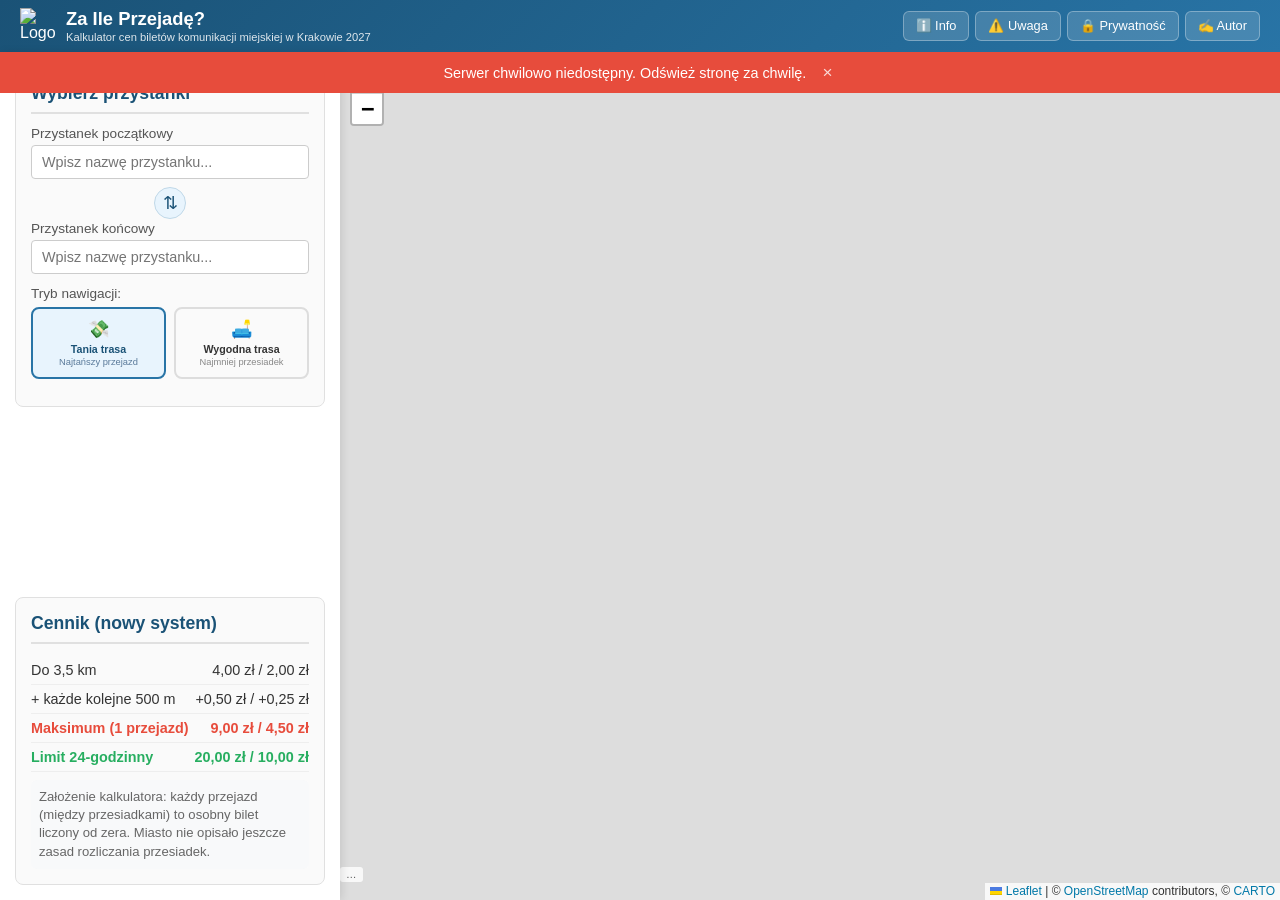
==== public/index.html @ c22653e2 "1.5.2" ====
<!DOCTYPE html>
<html lang="pl">
<head>
    <meta charset="UTF-8">
    <meta name="viewport" content="width=device-width, initial-scale=1.0, viewport-fit=cover">
    <title>Za Ile Przejadę? - Kalkulator cen biletów komunikacji miejskiej w Krakowie 2027</title>
    <meta name="description" content="Kalkulator cen biletów komunikacji miejskiej w Krakowie 2027. Oblicz koszt przejazdu tramwajem lub autobusem w Krakowie w nowym systemie biletów opartych na odległości. Sprawdź cenę biletu normalnego i ulgowego.">
    <meta name="theme-color" content="#1a5276">
    <!-- iOS PWA support -->
    <meta name="apple-mobile-web-app-capable" content="yes">
    <meta name="apple-mobile-web-app-status-bar-style" content="black-translucent">
    <meta name="apple-mobile-web-app-title" content="Za Ile Przejadę?">
    <link rel="apple-touch-icon" href="/favicon.svg">
    <link rel="canonical" href="https://zaileprzeja.de/">
    <!-- Open Graph -->
    <meta property="og:title" content="Za Ile Przejadę? - Kalkulator cen biletów komunikacji miejskiej w Krakowie 2027">
    <meta property="og:description" content="Oblicz koszt przejazdu komunikacją miejską w Krakowie w oparciu o nowy system biletów opartych na odległości.">
    <meta property="og:type" content="website">
    <meta property="og:url" content="https://zaileprzeja.de/">
    <meta property="og:image" content="https://zaileprzeja.de/og-image.svg">
    <meta property="og:image:width" content="1200">
    <meta property="og:image:height" content="630">
    <meta property="og:site_name" content="Za Ile Przejadę?">
    <meta property="og:locale" content="pl_PL">
    <!-- Twitter Card -->
    <meta name="twitter:card" content="summary_large_image">
    <meta name="twitter:title" content="Za Ile Przejadę? - Kalkulator cen biletów komunikacji miejskiej w Krakowie 2027">
    <meta name="twitter:description" content="Oblicz koszt przejazdu komunikacją miejską w Krakowie w oparciu o nowy system biletów opartych na odległości.">
    <meta name="twitter:image" content="https://zaileprzeja.de/og-image.svg">
    <!-- Favicon -->
    <link rel="icon" type="image/svg+xml" href="/favicon.svg">
    <!-- Leaflet CSS (local) -->
    <link rel="stylesheet" href="vendor/leaflet/leaflet.css?v=__VERSION__" />
    <!-- Custom CSS -->
    <link rel="stylesheet" href="style.css?v=__VERSION__" />
    <!-- Structured data (Schema.org) -->
    <script type="application/ld+json">
    {
        "@context": "https://schema.org",
        "@type": "WebApplication",
        "name": "Za Ile Przejadę?",
        "url": "https://zaileprzeja.de/",
        "description": "Kalkulator cen biletów komunikacji miejskiej w Krakowie 2027. Oblicz koszt przejazdu tramwajem lub autobusem w Krakowie w nowym systemie biletów opartych na odległości.",
        "applicationCategory": "TravelApplication",
        "operatingSystem": "Any",
        "inLanguage": "pl",
        "offers": {
            "@type": "Offer",
            "price": "0",
            "priceCurrency": "PLN"
        },
        "publisher": {
            "@type": "Organization",
            "name": "Za Ile Przejadę?"
        }
    }
    </script>
</head>
<body>
    <!-- Header -->
    <header class="header">
        <div class="header-left">
            <div class="header-title">
                <img src="/logo.svg" alt="Logo" class="header-logo">
                <div>
                    <h1>Za Ile Przejadę?</h1>
                    <p class="subtitle">Kalkulator cen biletów komunikacji miejskiej w Krakowie 2027</p>
                </div>
            </div>
        </div>
        <div class="header-right">
            <button class="btn-header" id="btn-info" aria-label="Informacja o aplikacji">ℹ️ Info</button>
            <button class="btn-header" id="btn-warning" aria-label="Ważna uwaga o aplikacji">⚠️ Uwaga</button>
            <button class="btn-header" id="btn-privacy" aria-label="Prywatność">🔒 Prywatność</button>
            <button class="btn-header" id="btn-author" aria-label="Informacje o autorze">✍️ Autor</button>
        </div>
    </header>

    <!-- Sidebar -->
    <aside class="sidebar" id="sidebar">
        <button class="sidebar-toggle" id="sidebar-toggle">
            <svg class="chevron-icon" width="20" height="12" viewBox="0 0 20 12" fill="none">
                <path d="M2 10L10 2L18 10" stroke="currentColor" stroke-width="2.5" stroke-linecap="round" stroke-linejoin="round"/>
            </svg>
        </button>
        <!-- Search Panel -->
        <div class="panel">
            <h2>Wybierz przystanki</h2>
            <div class="search-container">
                <div class="search-box">
                    <label for="from-search">Przystanek początkowy</label>
                    <input type="text" id="from-search" placeholder="Wpisz nazwę przystanku..." autocomplete="off" aria-label="Przystanek początkowy">
                    <div class="search-results" id="from-results"></div>
                </div>
                <div class="swap-container">
                    <button class="btn-swap" id="swap-btn" title="Zamień przystanki" aria-label="Zamień przystanek początkowy z końcowym">⇅</button>
                </div>
                <div class="search-box">
                    <label for="to-search">Przystanek końcowy</label>
                    <input type="text" id="to-search" placeholder="Wpisz nazwę przystanku..." autocomplete="off" aria-label="Przystanek końcowy">
                    <div class="search-results" id="to-results"></div>
                </div>
            </div>
            <div class="mode-selector">
                <label>Tryb nawigacji:</label>
                <div class="mode-buttons">
                    <button class="btn-mode btn-mode-active" id="mode-cheap" data-mode="cheap">
                        <span class="mode-icon">💸</span>
                        <span class="mode-label">Tania trasa</span>
                        <span class="mode-desc">Najtańszy przejazd</span>
                    </button>
                    <div class="mode-equal hidden" id="mode-equal">
                        <span class="mode-equal-icon">=</span>
                    </div>
                    <button class="btn-mode" id="mode-convenient" data-mode="convenient">
                        <span class="mode-icon">🛋️</span>
                        <span class="mode-label">Wygodna trasa</span>
                        <span class="mode-desc">Najmniej przesiadek</span>
                    </button>
                </div>
            </div>
            <button class="btn btn-clear hidden" id="clear-btn" aria-label="Wyczyść wybraną trasę">🗑️ Wyczyść trasę</button>
            <div class="loading-indicator hidden" id="loading-indicator">
                <div class="loading-spinner"></div>
                <span class="loading-text">Szukam trasy...</span>
            </div>
        </div>

        <!-- Pricing Info Panel -->
        <div class="panel pricing-panel">
            <h2>Cennik (nowy system)</h2>
            <div class="pricing-info">
                <div class="price-row">
                    <span>Do 3,5 km</span>
                    <span id="price-base">4,00 zł / 2,00 zł</span>
                </div>
                <div class="price-row">
                    <span>+ każde kolejne 500 m</span>
                    <span id="price-segment">+0,50 zł / +0,25 zł</span>
                </div>
                <div class="price-row price-max">
                    <span>Maksimum (1 przejazd)</span>
                    <span id="price-max">9,00 zł / 4,50 zł</span>
                </div>
                <div class="price-row price-daily">
                    <span>Limit 24-godzinny</span>
                    <span id="price-daily">20,00 zł / 10,00 zł</span>
                </div>
                <div class="price-note">
                    Założenie kalkulatora: każdy przejazd (między przesiadkami) to osobny bilet liczony od zera. Miasto nie opisało jeszcze zasad rozliczania przesiadek.
                </div>
            </div>
        </div>

    </aside>

    <!-- Map Container -->
    <main class="main-content">
        <div id="map"></div>
    </main>

    <!-- Right Panel - Route Result (desktop) -->
    <aside class="right-panel hidden" id="right-panel">
        <div class="panel">
            <div class="result-header">
                <h2>Wynik</h2>
                <button class="btn-share" id="btn-share" aria-label="Udostępnij trasę">🔗 Udostępnij</button>
            </div>
            <div id="route-result">
                <div class="result-summary">
                    <div class="result-row">
                        <span>Dystans:</span>
                        <span id="result-distance">--</span>
                    </div>
                    <div class="result-row">
                        <span>Czas przejazdu:</span>
                        <span id="result-time">--</span>
                    </div>
                    <div class="result-fares">
                        <div class="fare-title"><span>Cena</span><span class="fare-title-sub">normalny / ulgowy</span></div>
                        <div class="fare-row">
                            <span class="fare-label">Interpretacja A
                                <span class="interp-info" tabindex="0" data-tip="Interpretacja A: każdy przejazd między przesiadkami to osobny bilet liczony od zera. Cena to suma wszystkich przejazdów (z limitem 24-godzinnym). Trasy są wyszukiwane pod kątem tej interpretacji.">ⓘ</span>
                            </span>
                            <span class="fare-values" id="result-fare-a">--</span>
                        </div>
                        <div class="fare-row">
                            <span class="fare-label">Interpretacja B
                                <span class="interp-info" tabindex="0" data-tip="Interpretacja B: cała podróż jako jeden bilet — cena za łączny dystans trasy. Miasto nie potwierdziło jeszcze, jak będą rozliczane przesiadki.">ⓘ</span>
                            </span>
                            <span class="fare-values" id="result-fare-b">--</span>
                        </div>
                    </div>
                    <div class="result-row">
                        <span>Przesiadek:</span>
                        <span id="result-transfers">--</span>
                    </div>
                </div>
                <div class="route-steps" id="route-steps"></div>
            </div>
        </div>
    </aside>

    <!-- Mobile loading overlay -->
    <div class="loading-overlay" id="loading-overlay">
        <div class="loading-spinner"></div>
        <span class="loading-text">Szukam trasy...</span>
    </div>

    <!-- Mobile Result Panel -->
    <div class="mobile-result hidden" id="mobile-result">
        <div class="mobile-result-sticky">
            <button class="mobile-result-toggle" id="mobile-result-toggle">
                <svg class="chevron-icon" width="20" height="12" viewBox="0 0 20 12" fill="none">
                    <path d="M2 10L10 2L18 10" stroke="currentColor" stroke-width="2.5" stroke-linecap="round" stroke-linejoin="round"/>
                </svg>
            </button>
            <div class="mobile-mode-bar" id="mobile-mode-bar">
                <button class="btn-mode-sm btn-mode-sm-active" id="mobile-mode-cheap" data-mode="cheap">
                    💸 Tania
                </button>
                <span class="mode-equal-sm hidden" id="mobile-mode-equal">=</span>
                <button class="btn-mode-sm" id="mobile-mode-convenient" data-mode="convenient">
                    🛋️ Wygodna
                </button>
                <button class="btn-mode-sm-close" id="mobile-result-close">✕</button>
            </div>
        </div>
        <div class="result-summary">
            <div class="result-row">
                <span>Dystans</span>
                <span id="mobile-result-distance">--</span>
            </div>
            <div class="result-row">
                <span>Czas przejazdu</span>
                <span id="mobile-result-time">--</span>
            </div>
            <div class="result-fares">
                <div class="fare-title"><span>Cena</span><span class="fare-title-sub">normalny / ulgowy</span></div>
                <div class="fare-row">
                    <span class="fare-label">Interpretacja A
                        <span class="interp-info" tabindex="0" data-tip="Interpretacja A: każdy przejazd między przesiadkami to osobny bilet liczony od zera. Cena to suma wszystkich przejazdów (z limitem 24-godzinnym). Trasy są wyszukiwane pod kątem tej interpretacji.">ⓘ</span>
                    </span>
                    <span class="fare-values" id="mobile-result-fare-a">--</span>
                </div>
                <div class="fare-row">
                    <span class="fare-label">Interpretacja B
                        <span class="interp-info" tabindex="0" data-tip="Interpretacja B: cała podróż jako jeden bilet — cena za łączny dystans trasy. Miasto nie potwierdziło jeszcze, jak będą rozliczane przesiadki.">ⓘ</span>
                    </span>
                    <span class="fare-values" id="mobile-result-fare-b">--</span>
                </div>
            </div>
            <div class="result-row">
                <span>Przesiadki</span>
                <span id="mobile-result-transfers">--</span>
            </div>
        </div>
        <div class="route-steps" id="mobile-route-steps"></div>
    </div>

    <!-- Share Modal -->
    <div class="modal-overlay hidden" id="share-overlay"></div>
    <div class="modal share-modal hidden" id="share-modal">
        <div class="modal-header">
            <span class="modal-title">Udostępnij trasę</span>
            <button class="modal-close" id="share-close" aria-label="Zamknij">✕</button>
        </div>
        <div class="modal-body share-body">
            <div class="share-preview">
                <div id="share-og-loading" class="share-og-loading">
                    <div class="loading-spinner"></div>
                    <span class="loading-text">Generuję podgląd…</span>
                </div>
                <img id="share-og-image" src="" alt="" class="hidden" />
            </div>
            <div class="share-link-box">
                <input type="text" id="share-link" readonly aria-label="Link do trasy" />
            </div>
            <button class="btn btn-share-copy" id="share-copy">📋 Kopiuj link</button>
        </div>
    </div>

    <!-- Modal overlay -->
    <div class="modal-overlay hidden" id="modal-overlay"></div>
    <div class="modal hidden" id="modal">
        <div class="modal-header">
            <span class="modal-title" id="modal-title"></span>
            <button class="modal-close" id="modal-close">✕</button>
        </div>
        <div class="modal-body" id="modal-body"></div>
    </div>

    <!-- Leaflet JS (local) -->
    <script src="vendor/leaflet/leaflet.js?v=__VERSION__" defer></script>
    <!-- App JS -->
    <script src="app.js?v=__VERSION__" defer></script>
    <script src="js/route.js?v=__VERSION__" defer></script>
</body>
</html>
---- public/vendor/leaflet/leaflet.css ----
/* required styles */

.leaflet-pane,
.leaflet-tile,
.leaflet-marker-icon,
.leaflet-marker-shadow,
.leaflet-tile-container,
.leaflet-pane > svg,
.leaflet-pane > canvas,
.leaflet-zoom-box,
.leaflet-image-layer,
.leaflet-layer {
	position: absolute;
	left: 0;
	top: 0;
	}
.leaflet-container {
	overflow: hidden;
	}
.leaflet-tile,
.leaflet-marker-icon,
.leaflet-marker-shadow {
	-webkit-user-select: none;
	   -moz-user-select: none;
	        user-select: none;
	  -webkit-user-drag: none;
	}
/* Prevents IE11 from highlighting tiles in blue */
.leaflet-tile::selection {
	background: transparent;
}
/* Safari renders non-retina tile on retina better with this, but Chrome is worse */
.leaflet-safari .leaflet-tile {
	image-rendering: -webkit-optimize-contrast;
	}
/* hack that prevents hw layers "stretching" when loading new tiles */
.leaflet-safari .leaflet-tile-container {
	width: 1600px;
	height: 1600px;
	-webkit-transform-origin: 0 0;
	}
.leaflet-marker-icon,
.leaflet-marker-shadow {
	display: block;
	}
/* .leaflet-container svg: reset svg max-width decleration shipped in Joomla! (joomla.org) 3.x */
/* .leaflet-container img: map is broken in FF if you have max-width: 100% on tiles */
.leaflet-container .leaflet-overlay-pane svg {
	max-width: none !important;
	max-height: none !important;
	}
.leaflet-container .leaflet-marker-pane img,
.leaflet-container .leaflet-shadow-pane img,
.leaflet-container .leaflet-tile-pane img,
.leaflet-container img.leaflet-image-layer,
.leaflet-container .leaflet-tile {
	max-width: none !important;
	max-height: none !important;
	width: auto;
	padding: 0;
	}

.leaflet-container img.leaflet-tile {
	/* See: https://bugs.chromium.org/p/chromium/issues/detail?id=600120 */
	mix-blend-mode: plus-lighter;
}

.leaflet-container.leaflet-touch-zoom {
	-ms-touch-action: pan-x pan-y;
	touch-action: pan-x pan-y;
	}
.leaflet-container.leaflet-touch-drag {
	-ms-touch-action: pinch-zoom;
	/* Fallback for FF which doesn't support pinch-zoom */
	touch-action: none;
	touch-action: pinch-zoom;
}
.leaflet-container.leaflet-touch-drag.leaflet-touch-zoom {
	-ms-touch-action: none;
	touch-action: none;
}
.leaflet-container {
	-webkit-tap-highlight-color: transparent;
}
.leaflet-container a {
	-webkit-tap-highlight-color: rgba(51, 181, 229, 0.4);
}
.leaflet-tile {
	filter: inherit;
	visibility: hidden;
	}
.leaflet-tile-loaded {
	visibility: inherit;
	}
.leaflet-zoom-box {
	width: 0;
	height: 0;
	-moz-box-sizing: border-box;
	     box-sizing: border-box;
	z-index: 800;
	}
/* workaround for https://bugzilla.mozilla.org/show_bug.cgi?id=888319 */
.leaflet-overlay-pane svg {
	-moz-user-select: none;
	}

.leaflet-pane         { z-index: 400; }

.leaflet-tile-pane    { z-index: 200; }
.leaflet-overlay-pane { z-index: 400; }
.leaflet-shadow-pane  { z-index: 500; }
.leaflet-marker-pane  { z-index: 600; }
.leaflet-tooltip-pane   { z-index: 650; }
.leaflet-popup-pane   { z-index: 700; }

.leaflet-map-pane canvas { z-index: 100; }
.leaflet-map-pane svg    { z-index: 200; }

.leaflet-vml-shape {
	width: 1px;
	height: 1px;
	}
.lvml {
	behavior: url(#default#VML);
	display: inline-block;
	position: absolute;
	}


/* control positioning */

.leaflet-control {
	position: relative;
	z-index: 800;
	pointer-events: visiblePainted; /* IE 9-10 doesn't have auto */
	pointer-events: auto;
	}
.leaflet-top,
.leaflet-bottom {
	position: absolute;
	z-index: 1000;
	pointer-events: none;
	}
.leaflet-top {
	top: 0;
	}
.leaflet-right {
	right: 0;
	}
.leaflet-bottom {
	bottom: 0;
	}
.leaflet-left {
	left: 0;
	}
.leaflet-control {
	float: left;
	clear: both;
	}
.leaflet-right .leaflet-control {
	float: right;
	}
.leaflet-top .leaflet-control {
	margin-top: 10px;
	}
.leaflet-bottom .leaflet-control {
	margin-bottom: 10px;
	}
.leaflet-left .leaflet-control {
	margin-left: 10px;
	}
.leaflet-right .leaflet-control {
	margin-right: 10px;
	}


/* zoom and fade animations */

.leaflet-fade-anim .leaflet-popup {
	opacity: 0;
	-webkit-transition: opacity 0.2s linear;
	   -moz-transition: opacity 0.2s linear;
	        transition: opacity 0.2s linear;
	}
.leaflet-fade-anim .leaflet-map-pane .leaflet-popup {
	opacity: 1;
	}
.leaflet-zoom-animated {
	-webkit-transform-origin: 0 0;
	    -ms-transform-origin: 0 0;
	        transform-origin: 0 0;
	}
svg.leaflet-zoom-animated {
	will-change: transform;
}

.leaflet-zoom-anim .leaflet-zoom-animated {
	-webkit-transition: -webkit-transform 0.25s cubic-bezier(0,0,0.25,1);
	   -moz-transition:    -moz-transform 0.25s cubic-bezier(0,0,0.25,1);
	        transition:         transform 0.25s cubic-bezier(0,0,0.25,1);
	}
.leaflet-zoom-anim .leaflet-tile,
.leaflet-pan-anim .leaflet-tile {
	-webkit-transition: none;
	   -moz-transition: none;
	        transition: none;
	}

.leaflet-zoom-anim .leaflet-zoom-hide {
	visibility: hidden;
	}


/* cursors */

.leaflet-interactive {
	cursor: pointer;
	}
.leaflet-grab {
	cursor: -webkit-grab;
	cursor:    -moz-grab;
	cursor:         grab;
	}
.leaflet-crosshair,
.leaflet-crosshair .leaflet-interactive {
	cursor: crosshair;
	}
.leaflet-popup-pane,
.leaflet-control {
	cursor: auto;
	}
.leaflet-dragging .leaflet-grab,
.leaflet-dragging .leaflet-grab .leaflet-interactive,
.leaflet-dragging .leaflet-marker-draggable {
	cursor: move;
	cursor: -webkit-grabbing;
	cursor:    -moz-grabbing;
	cursor:         grabbing;
	}

/* marker & overlays interactivity */
.leaflet-marker-icon,
.leaflet-marker-shadow,
.leaflet-image-layer,
.leaflet-pane > svg path,
.leaflet-tile-container {
	pointer-events: none;
	}

.leaflet-marker-icon.leaflet-interactive,
.leaflet-image-layer.leaflet-interactive,
.leaflet-pane > svg path.leaflet-interactive,
svg.leaflet-image-layer.leaflet-interactive path {
	pointer-events: visiblePainted; /* IE 9-10 doesn't have auto */
	pointer-events: auto;
	}

/* visual tweaks */

.leaflet-container {
	background: #ddd;
	outline-offset: 1px;
	}
.leaflet-container a {
	color: #0078A8;
	}
.leaflet-zoom-box {
	border: 2px dotted #38f;
	background: rgba(255,255,255,0.5);
	}


/* general typography */
.leaflet-container {
	font-family: "Helvetica Neue", Arial, Helvetica, sans-serif;
	font-size: 12px;
	font-size: 0.75rem;
	line-height: 1.5;
	}


/* general toolbar styles */

.leaflet-bar {
	box-shadow: 0 1px 5px rgba(0,0,0,0.65);
	border-radius: 4px;
	}
.leaflet-bar a {
	background-color: #fff;
	border-bottom: 1px solid #ccc;
	width: 26px;
	height: 26px;
	line-height: 26px;
	display: block;
	text-align: center;
	text-decoration: none;
	color: black;
	}
.leaflet-bar a,
.leaflet-control-layers-toggle {
	background-position: 50% 50%;
	background-repeat: no-repeat;
	display: block;
	}
.leaflet-bar a:hover,
.leaflet-bar a:focus {
	background-color: #f4f4f4;
	}
.leaflet-bar a:first-child {
	border-top-left-radius: 4px;
	border-top-right-radius: 4px;
	}
.leaflet-bar a:last-child {
	border-bottom-left-radius: 4px;
	border-bottom-right-radius: 4px;
	border-bottom: none;
	}
.leaflet-bar a.leaflet-disabled {
	cursor: default;
	background-color: #f4f4f4;
	color: #bbb;
	}

.leaflet-touch .leaflet-bar a {
	width: 30px;
	height: 30px;
	line-height: 30px;
	}
.leaflet-touch .leaflet-bar a:first-child {
	border-top-left-radius: 2px;
	border-top-right-radius: 2px;
	}
.leaflet-touch .leaflet-bar a:last-child {
	border-bottom-left-radius: 2px;
	border-bottom-right-radius: 2px;
	}

/* zoom control */

.leaflet-control-zoom-in,
.leaflet-control-zoom-out {
	font: bold 18px 'Lucida Console', Monaco, monospace;
	text-indent: 1px;
	}

.leaflet-touch .leaflet-control-zoom-in, .leaflet-touch .leaflet-control-zoom-out  {
	font-size: 22px;
	}


/* layers control */

.leaflet-control-layers {
	box-shadow: 0 1px 5px rgba(0,0,0,0.4);
	background: #fff;
	border-radius: 5px;
	}
.leaflet-control-layers-toggle {
	background-image: url(images/layers.png);
	width: 36px;
	height: 36px;
	}
.leaflet-retina .leaflet-control-layers-toggle {
	background-image: url(images/layers-2x.png);
	background-size: 26px 26px;
	}
.leaflet-touch .leaflet-control-layers-toggle {
	width: 44px;
	height: 44px;
	}
.leaflet-control-layers .leaflet-control-layers-list,
.leaflet-control-layers-expanded .leaflet-control-layers-toggle {
	display: none;
	}
.leaflet-control-layers-expanded .leaflet-control-layers-list {
	display: block;
	position: relative;
	}
.leaflet-control-layers-expanded {
	padding: 6px 10px 6px 6px;
	color: #333;
	background: #fff;
	}
.leaflet-control-layers-scrollbar {
	overflow-y: scroll;
	overflow-x: hidden;
	padding-right: 5px;
	}
.leaflet-control-layers-selector {
	margin-top: 2px;
	position: relative;
	top: 1px;
	}
.leaflet-control-layers label {
	display: block;
	font-size: 13px;
	font-size: 1.08333em;
	}
.leaflet-control-layers-separator {
	height: 0;
	border-top: 1px solid #ddd;
	margin: 5px -10px 5px -6px;
	}

/* Default icon URLs */
.leaflet-default-icon-path { /* used only in path-guessing heuristic, see L.Icon.Default */
	background-image: url(images/marker-icon.png);
	}


/* attribution and scale controls */

.leaflet-container .leaflet-control-attribution {
	background: #fff;
	background: rgba(255, 255, 255, 0.8);
	margin: 0;
	}
.leaflet-control-attribution,
.leaflet-control-scale-line {
	padding: 0 5px;
	color: #333;
	line-height: 1.4;
	}
.leaflet-control-attribution a {
	text-decoration: none;
	}
.leaflet-control-attribution a:hover,
.leaflet-control-attribution a:focus {
	text-decoration: underline;
	}
.leaflet-attribution-flag {
	display: inline !important;
	vertical-align: baseline !important;
	width: 1em;
	height: 0.6669em;
	}
.leaflet-left .leaflet-control-scale {
	margin-left: 5px;
	}
.leaflet-bottom .leaflet-control-scale {
	margin-bottom: 5px;
	}
.leaflet-control-scale-line {
	border: 2px solid #777;
	border-top: none;
	line-height: 1.1;
	padding: 2px 5px 1px;
	white-space: nowrap;
	-moz-box-sizing: border-box;
	     box-sizing: border-box;
	background: rgba(255, 255, 255, 0.8);
	text-shadow: 1px 1px #fff;
	}
.leaflet-control-scale-line:not(:first-child) {
	border-top: 2px solid #777;
	border-bottom: none;
	margin-top: -2px;
	}
.leaflet-control-scale-line:not(:first-child):not(:last-child) {
	border-bottom: 2px solid #777;
	}

.leaflet-touch .leaflet-control-attribution,
.leaflet-touch .leaflet-control-layers,
.leaflet-touch .leaflet-bar {
	box-shadow: none;
	}
.leaflet-touch .leaflet-control-layers,
.leaflet-touch .leaflet-bar {
	border: 2px solid rgba(0,0,0,0.2);
	background-clip: padding-box;
	}


/* popup */

.leaflet-popup {
	position: absolute;
	text-align: center;
	margin-bottom: 20px;
	}
.leaflet-popup-content-wrapper {
	padding: 1px;
	text-align: left;
	border-radius: 12px;
	}
.leaflet-popup-content {
	margin: 13px 24px 13px 20px;
	line-height: 1.3;
	font-size: 13px;
	font-size: 1.08333em;
	min-height: 1px;
	}
.leaflet-popup-content p {
	margin: 17px 0;
	margin: 1.3em 0;
	}
.leaflet-popup-tip-container {
	width: 40px;
	height: 20px;
	position: absolute;
	left: 50%;
	margin-top: -1px;
	margin-left: -20px;
	overflow: hidden;
	pointer-events: none;
	}
.leaflet-popup-tip {
	width: 17px;
	height: 17px;
	padding: 1px;

	margin: -10px auto 0;
	pointer-events: auto;

	-webkit-transform: rotate(45deg);
	   -moz-transform: rotate(45deg);
	    -ms-transform: rotate(45deg);
	        transform: rotate(45deg);
	}
.leaflet-popup-content-wrapper,
.leaflet-popup-tip {
	background: white;
	color: #333;
	box-shadow: 0 3px 14px rgba(0,0,0,0.4);
	}
.leaflet-container a.leaflet-popup-close-button {
	position: absolute;
	top: 0;
	right: 0;
	border: none;
	text-align: center;
	width: 24px;
	height: 24px;
	font: 16px/24px Tahoma, Verdana, sans-serif;
	color: #757575;
	text-decoration: none;
	background: transparent;
	}
.leaflet-container a.leaflet-popup-close-button:hover,
.leaflet-container a.leaflet-popup-close-button:focus {
	color: #585858;
	}
.leaflet-popup-scrolled {
	overflow: auto;
	}

.leaflet-oldie .leaflet-popup-content-wrapper {
	-ms-zoom: 1;
	}
.leaflet-oldie .leaflet-popup-tip {
	width: 24px;
	margin: 0 auto;

	-ms-filter: "progid:DXImageTransform.Microsoft.Matrix(M11=0.70710678, M12=0.70710678, M21=-0.70710678, M22=0.70710678)";
	filter: progid:DXImageTransform.Microsoft.Matrix(M11=0.70710678, M12=0.70710678, M21=-0.70710678, M22=0.70710678);
	}

.leaflet-oldie .leaflet-control-zoom,
.leaflet-oldie .leaflet-control-layers,
.leaflet-oldie .leaflet-popup-content-wrapper,
.leaflet-oldie .leaflet-popup-tip {
	border: 1px solid #999;
	}


/* div icon */

.leaflet-div-icon {
	background: #fff;
	border: 1px solid #666;
	}


/* Tooltip */
/* Base styles for the element that has a tooltip */
.leaflet-tooltip {
	position: absolute;
	padding: 6px;
	background-color: #fff;
	border: 1px solid #fff;
	border-radius: 3px;
	color: #222;
	white-space: nowrap;
	-webkit-user-select: none;
	-moz-user-select: none;
	-ms-user-select: none;
	user-select: none;
	pointer-events: none;
	box-shadow: 0 1px 3px rgba(0,0,0,0.4);
	}
.leaflet-tooltip.leaflet-interactive {
	cursor: pointer;
	pointer-events: auto;
	}
.leaflet-tooltip-top:before,
.leaflet-tooltip-bottom:before,
.leaflet-tooltip-left:before,
.leaflet-tooltip-right:before {
	position: absolute;
	pointer-events: none;
	border: 6px solid transparent;
	background: transparent;
	content: "";
	}

/* Directions */

.leaflet-tooltip-bottom {
	margin-top: 6px;
}
.leaflet-tooltip-top {
	margin-top: -6px;
}
.leaflet-tooltip-bottom:before,
.leaflet-tooltip-top:before {
	left: 50%;
	margin-left: -6px;
	}
.leaflet-tooltip-top:before {
	bottom: 0;
	margin-bottom: -12px;
	border-top-color: #fff;
	}
.leaflet-tooltip-bottom:before {
	top: 0;
	margin-top: -12px;
	margin-left: -6px;
	border-bottom-color: #fff;
	}
.leaflet-tooltip-left {
	margin-left: -6px;
}
.leaflet-tooltip-right {
	margin-left: 6px;
}
.leaflet-tooltip-left:before,
.leaflet-tooltip-right:before {
	top: 50%;
	margin-top: -6px;
	}
.leaflet-tooltip-left:before {
	right: 0;
	margin-right: -12px;
	border-left-color: #fff;
	}
.leaflet-tooltip-right:before {
	left: 0;
	margin-left: -12px;
	border-right-color: #fff;
	}

/* Printing */

@media print {
	/* Prevent printers from removing background-images of controls. */
	.leaflet-control {
		-webkit-print-color-adjust: exact;
		print-color-adjust: exact;
		}
	}
---- public/style.css ----
/* Reset and base styles */
* {
    margin: 0;
    padding: 0;
    box-sizing: border-box;
}

.hidden {
    display: none !important;
}

body {
    font-family: 'Segoe UI', Tahoma, Geneva, Verdana, sans-serif;
    background: #f5f5f5;
    color: #333;
    overflow: hidden;
    height: 100dvh;
}

/* Layout */
.header {
    background: linear-gradient(135deg, #1a5276, #2874a6);
    color: white;
    padding: 8px 20px;
    box-shadow: 0 2px 4px rgba(0, 0, 0, 0.15);
    z-index: 1000;
    display: flex;
    justify-content: space-between;
    align-items: center;
    height: 52px;
    min-height: 52px;
}

.header-left {
    display: flex;
    flex-direction: column;
    justify-content: center;
    min-width: 0;
}

.header-title {
    display: flex;
    align-items: center;
    gap: 10px;
}

.header-logo {
    width: 36px;
    height: 36px;
    flex-shrink: 0;
}

.header-left h1 {
    font-size: 1.15em;
    margin-bottom: 1px;
    line-height: 1.2;
    white-space: nowrap;
    overflow: hidden;
    text-overflow: ellipsis;
}

.header-left .subtitle {
    font-size: 0.7em;
    opacity: 0.85;
    line-height: 1.2;
    white-space: nowrap;
    overflow: hidden;
    text-overflow: ellipsis;
}

.header-right {
    display: flex;
    gap: 6px;
    flex-shrink: 0;
}

.btn-header {
    background: rgba(255, 255, 255, 0.15);
    color: white;
    border: 1px solid rgba(255, 255, 255, 0.3);
    border-radius: 6px;
    padding: 6px 12px;
    font-size: 0.8em;
    cursor: pointer;
    transition: background 0.2s;
    white-space: nowrap;
    line-height: 1.2;
}

.btn-header:hover {
    background: rgba(255, 255, 255, 0.25);
}

.sidebar {
    position: fixed;
    left: 0;
    top: 52px;
    bottom: 0;
    width: 340px;
    background: white;
    overflow-y: auto;
    box-shadow: 2px 0 8px rgba(0, 0, 0, 0.1);
    z-index: 900;
    padding: 15px;
    display: flex;
    flex-direction: column;
}

.main-content {
    position: fixed;
    left: 340px;
    top: 52px;
    right: 0;
    bottom: 0;
    z-index: 800;
    transition: right 0.3s ease;
}

.main-content.with-result {
    right: 340px;
}

#map {
    width: 100%;
    height: 100%;
}

/* Right Panel */
.right-panel {
    position: fixed;
    right: 0;
    top: 52px;
    bottom: 0;
    width: 340px;
    background: white;
    overflow-y: auto;
    box-shadow: -2px 0 8px rgba(0, 0, 0, 0.1);
    z-index: 900;
    padding: 15px;
}

/* Panels */
.panel {
    background: #fafafa;
    border: 1px solid #e0e0e0;
    border-radius: 8px;
    padding: 15px;
    margin-bottom: 15px;
}

.panel h2 {
    font-size: 1.1em;
    color: #1a5276;
    margin-bottom: 12px;
    padding-bottom: 8px;
    border-bottom: 2px solid #e0e0e0;
}

.pricing-panel {
    margin-top: auto;
    margin-bottom: 0;
}

/* Search */
.search-container {
    margin-bottom: 12px;
}

.search-box {
    position: relative;
    margin-bottom: 6px;
}

.search-box label {
    display: block;
    font-size: 0.85em;
    color: #555;
    margin-bottom: 4px;
    font-weight: 500;
}

.search-box input {
    width: 100%;
    padding: 8px 10px;
    border: 1px solid #ccc;
    border-radius: 4px;
    font-size: 0.9em;
}

.search-box input:focus {
    outline: none;
    border-color: #2874a6;
    box-shadow: 0 0 0 2px rgba(40, 116, 166, 0.2);
}

.search-results {
    position: absolute;
    top: 100%;
    left: 0;
    right: 0;
    background: white;
    border: 1px solid #ddd;
    border-radius: 4px;
    max-height: 150px;
    overflow-y: auto;
    z-index: 1000;
    display: none;
}

.search-results.show {
    display: block;
}

.search-results .search-item {
    padding: 8px 10px;
    cursor: pointer;
    border-bottom: 1px solid #eee;
}

.search-results .search-item:hover,
.search-results .search-item.search-item-active {
    background: #f0f8ff;
    border-left: 3px solid #2874a6;
}

.search-results .search-item:last-child {
    border-bottom: none;
}

.search-results .search-item .name {
    font-weight: 500;
    font-size: 0.9em;
}

.search-results .search-item .code {
    font-size: 0.75em;
    color: #888;
}

.search-results .search-item .mode {
    display: inline-block;
    margin-left: 6px;
    padding: 1px 6px;
    border-radius: 3px;
    font-size: 0.7em;
    font-weight: bold;
    text-transform: uppercase;
}

/* Swap button between search fields */
.swap-container {
    display: flex;
    justify-content: center;
    padding: 2px 0;
}

.btn-swap {
    background: #e8f4fd;
    border: 1px solid #c0d8e8;
    border-radius: 50%;
    width: 32px;
    height: 32px;
    font-size: 1.1em;
    cursor: pointer;
    transition: all 0.2s;
    display: flex;
    align-items: center;
    justify-content: center;
    color: #1a5276;
}

.btn-swap:hover {
    background: #d0e8f8;
    border-color: #2874a6;
    transform: scale(1.1);
}

/* Mode Selector */
.mode-selector {
    margin-bottom: 12px;
}

.mode-selector label {
    display: block;
    font-size: 0.85em;
    color: #555;
    margin-bottom: 6px;
    font-weight: 500;
}

.mode-buttons {
    display: flex;
    gap: 8px;
}

.btn-mode {
    flex: 1;
    display: flex;
    flex-direction: column;
    align-items: center;
    padding: 10px 8px;
    border: 2px solid #ddd;
    border-radius: 8px;
    background: #fafafa;
    cursor: pointer;
    transition: all 0.2s;
    text-align: center;
}

.btn-mode:hover {
    border-color: #3498db;
    background: #f0f8ff;
}

.btn-mode.btn-mode-active {
    border-color: #2874a6;
    background: #e8f4fd;
}

.btn-mode .mode-icon {
    font-size: 1.3em;
    margin-bottom: 3px;
}

.btn-mode .mode-label {
    font-size: 0.8em;
    font-weight: 600;
    color: #333;
}

.btn-mode .mode-desc {
    font-size: 0.7em;
    color: #888;
    margin-top: 2px;
}

.btn-mode.btn-mode-active .mode-label {
    color: #1a5276;
}

.btn-mode.btn-mode-active .mode-desc {
    color: #5a7a9a;
}

/* Equality indicator between mode buttons */
.mode-equal {
    display: flex;
    align-items: center;
    justify-content: center;
    flex-shrink: 0;
    width: 28px;
    animation: equalFadeIn 0.5s ease-out;
}

.mode-equal-icon {
    display: flex;
    align-items: center;
    justify-content: center;
    width: 24px;
    height: 24px;
    border-radius: 50%;
    background: #e8f4fd;
    border: 1px solid #c0d8e8;
    color: #1a5276;
    font-size: 0.85em;
    font-weight: bold;
    animation: equalPulse 2s ease-in-out infinite;
}

@keyframes equalFadeIn {
    from {
        opacity: 0;
        transform: scale(0.5) rotate(-90deg);
    }
    to {
        opacity: 1;
        transform: scale(1) rotate(0deg);
    }
}

@keyframes equalPulse {
    0%, 100% {
        transform: scale(1);
        box-shadow: 0 0 0 0 rgba(40, 116, 166, 0.3);
    }
    50% {
        transform: scale(1.1);
        box-shadow: 0 0 0 6px rgba(40, 116, 166, 0);
    }
}

/* Buttons */
.btn {
    display: block;
    width: 100%;
    padding: 10px;
    margin-bottom: 8px;
    border: none;
    border-radius: 4px;
    font-size: 0.95em;
    font-weight: 500;
    cursor: pointer;
    transition: background 0.2s;
}

.btn-clear {
    background: #e74c3c;
    color: white;
}

.btn-clear:hover {
    background: #c0392b;
}

.btn:disabled {
    opacity: 0.5;
    cursor: not-allowed;
}

/* Loading indicator */
.loading-indicator {
    display: flex;
    align-items: center;
    justify-content: center;
    gap: 10px;
    padding: 12px;
    margin-top: 8px;
    background: #f0f8ff;
    border: 1px solid #c0d8e8;
    border-radius: 8px;
    animation: loadingFadeIn 0.3s ease-out;
}

.loading-spinner {
    width: 20px;
    height: 20px;
    border: 3px solid #c0d8e8;
    border-top-color: #2874a6;
    border-radius: 50%;
    animation: spin 0.8s linear infinite;
    flex-shrink: 0;
}

.loading-text {
    font-size: 0.85em;
    color: #1a5276;
    font-weight: 500;
}

@keyframes spin {
    to {
        transform: rotate(360deg);
    }
}

@keyframes loadingFadeIn {
    from {
        opacity: 0;
        transform: translateY(-5px);
    }
    to {
        opacity: 1;
        transform: translateY(0);
    }
}

/* Pricing Info */
.pricing-info {
    margin-top: 8px;
}

.price-row {
    display: flex;
    justify-content: space-between;
    padding: 6px 0;
    border-bottom: 1px solid #eee;
    font-size: 0.9em;
}

.price-row:last-child {
    border-bottom: none;
}

.price-max {
    font-weight: bold;
    color: #e74c3c;
}

.price-daily {
    font-weight: bold;
    color: #27ae60;
}

.price-note {
    margin-top: 8px;
    padding: 8px;
    background: #f8f9fa;
    border-radius: 6px;
    font-size: 0.82em;
    color: #666;
    line-height: 1.4;
}

/* Result */
.result-summary {
    margin-bottom: 15px;
}

.result-row {
    display: flex;
    justify-content: space-between;
    padding: 8px 0;
    border-bottom: 1px solid #eee;
    font-size: 0.95em;
}

.result-row:last-child {
    border-bottom: none;
}

/* Interpretation fares (A/B) — separate container in the result panel */
.result-fares {
    margin: 4px 0;
    border-top: 1px solid #eee;
    border-bottom: 1px solid #eee;
    padding: 4px 0;
}

.fare-title {
    display: flex;
    justify-content: space-between;
    align-items: baseline;
    font-size: 0.78em;
    font-weight: 700;
    text-transform: uppercase;
    letter-spacing: 0.06em;
    color: #667;
    padding: 2px 0 6px;
}

.fare-title-sub {
    font-weight: 400;
    text-transform: none;
    letter-spacing: 0;
    color: #999;
}

.fare-row {
    display: flex;
    justify-content: space-between;
    align-items: center;
    gap: 8px;
    padding: 7px 0;
    font-size: 0.95em;
}

.fare-row + .fare-row {
    border-top: 1px dashed #eee;
}

.fare-label {
    font-size: 0.85em;
    font-weight: 500;
    color: #667;
    display: flex;
    align-items: center;
    gap: 6px;
}

.fare-values {
    font-weight: bold;
    color: #1a5276;
    white-space: nowrap;
}

/* Info icon with hover/focus tooltip explaining the interpretation */
.interp-info {
    position: relative;
    display: inline-flex;
    align-items: center;
    justify-content: center;
    width: 18px;
    height: 18px;
    flex: none;
    border-radius: 50%;
    background: #e8f4fd;
    border: 1px solid #c0d8e8;
    color: #1a5276;
    font-size: 12px;
    font-style: normal;
    cursor: help;
}

.interp-info::after {
    content: attr(data-tip);
    position: absolute;
    bottom: 135%;
    left: 50%;
    transform: translateX(-50%) translateY(4px);
    width: 220px;
    max-width: 70vw;
    background: #1a2a3a;
    color: #fff;
    font-size: 12px;
    font-weight: 400;
    line-height: 1.45;
    padding: 10px 12px;
    border-radius: 8px;
    white-space: normal;
    z-index: 2000;
    box-shadow: 0 4px 14px rgba(0, 0, 0, 0.25);
    pointer-events: none;
    opacity: 0;
    visibility: hidden;
    transition: opacity 0.18s ease, transform 0.18s ease, visibility 0.18s;
}

.interp-info:hover::after,
.interp-info:focus::after {
    opacity: 1;
    visibility: visible;
    transform: translateX(-50%) translateY(0);
}

@media (prefers-reduced-motion: reduce) {
    .interp-info::after {
        transition: none;
    }
}

.interp-info:focus {
    outline: 2px solid #2A5BD5;
    outline-offset: 1px;
}

/* Result header with share button */
.result-header {
    display: flex;
    justify-content: space-between;
    align-items: center;
    margin-bottom: 12px;
    padding-bottom: 8px;
    border-bottom: 2px solid #e0e0e0;
}

.result-header h2 {
    margin-bottom: 0;
    padding-bottom: 0;
    border-bottom: none;
}

.btn-share {
    background: #e8f4fd;
    border: 1px solid #c0d8e8;
    border-radius: 6px;
    padding: 6px 12px;
    font-size: 0.8em;
    font-weight: 600;
    color: #1a5276;
    cursor: pointer;
    transition: all 0.2s;
    white-space: nowrap;
}

.btn-share:hover {
    background: #d0e8f8;
    border-color: #2874a6;
}

/* Share modal */
.share-modal {
    width: 480px;
}

.share-body {
    display: flex;
    flex-direction: column;
    gap: 14px;
}

.share-preview {
    width: 100%;
    border-radius: 8px;
    overflow: hidden;
    border: 1px solid #e0e0e0;
    background: #f8f9fa;
}

.share-preview img {
    display: block;
    width: 100%;
    height: auto;
}

/* Spinner pokazywany dopóki generuje się podgląd OG (/api/og-image). */
.share-og-loading {
    display: flex;
    align-items: center;
    justify-content: center;
    gap: 10px;
    padding: 40px 16px;
    min-height: 120px;
}

.share-link-box {
    display: flex;
    align-items: center;
    border: 1px solid #ccc;
    border-radius: 6px;
    background: #f8f9fa;
    padding: 0 10px;
}

.share-link-box input {
    width: 100%;
    border: none;
    background: transparent;
    padding: 10px 0;
    font-size: 0.85em;
    color: #333;
    outline: none;
    font-family: inherit;
}

.btn-share-copy {
    background: #2874a6;
    color: white;
    font-size: 0.95em;
    font-weight: 600;
    padding: 12px;
    border-radius: 6px;
    margin-bottom: 0;
}

.btn-share-copy:hover {
    background: #1a5276;
}

/* Share button at the end of route steps (mobile only) */
.btn-share-mobile {
    display: none;
    background: #2874a6;
    color: white;
    font-size: 0.95em;
    font-weight: 600;
    padding: 12px;
    border-radius: 6px;
    margin-top: 10px;
    margin-bottom: 0;
}

.btn-share-mobile:hover {
    background: #1a5276;
}

.route-steps {
    margin-top: 10px;
}

.route-step {
    padding: 10px;
    margin-bottom: 6px;
    background: white;
    border-radius: 6px;
    border-left: 3px solid #2874a6;
    font-size: 0.85em;
}

.route-step.transfer {
    border-left-color: #e67e22;
    background: #fef9e7;
}

.route-step .step-header {
    display: flex;
    justify-content: space-between;
    align-items: center;
    margin-bottom: 4px;
}

.route-step .step-header .step-title {
    font-weight: 600;
    font-size: 0.9em;
    color: #333;
}

.route-step .step-header .step-distance {
    color: #888;
    font-size: 0.8em;
    font-weight: 500;
}

.route-step .step-routes {
    font-size: 0.85em;
    color: #1a5276;
    font-weight: 500;
    margin-bottom: 3px;
}

.route-step .step-detail {
    color: #666;
    font-size: 0.8em;
}

/* Modal */
.modal-overlay {
    position: fixed;
    top: 0;
    left: 0;
    right: 0;
    bottom: 0;
    background: rgba(0, 0, 0, 0.4);
    z-index: 2000;
}

.modal {
    position: fixed;
    top: 50%;
    left: 50%;
    transform: translate(-50%, -50%);
    background: white;
    border-radius: 10px;
    box-shadow: 0 8px 32px rgba(0, 0, 0, 0.3);
    z-index: 2001;
    width: 720px;
    max-width: 90vw;
    max-height: 80vh;
    display: flex;
    flex-direction: column;
}

.modal-header {
    display: flex;
    justify-content: space-between;
    align-items: center;
    padding: 16px 20px;
    border-bottom: 1px solid #e0e0e0;
    background: #f8f9fa;
    border-radius: 10px 10px 0 0;
}

.modal-title {
    font-size: 1.1em;
    font-weight: 600;
    color: #1a5276;
}

.modal-close {
    background: none;
    border: none;
    font-size: 1.2em;
    cursor: pointer;
    color: #888;
    padding: 4px 8px;
    border-radius: 4px;
    transition: background 0.2s;
}

.modal-close:hover {
    background: #e0e0e0;
    color: #333;
}

.modal-body {
    padding: 20px;
    overflow-y: auto;
    line-height: 1.6;
    font-size: 0.9em;
}

.modal-body h1 {
    font-size: 1.3em;
    color: #1a5276;
    margin: 16px 0 8px 0;
    padding-bottom: 6px;
    border-bottom: 2px solid #e0e0e0;
}

.modal-body h2 {
    font-size: 1.15em;
    color: #1a5276;
    margin: 14px 0 6px 0;
}

.modal-body h3 {
    font-size: 1.05em;
    color: #333;
    margin: 12px 0 4px 0;
}

.modal-body p {
    margin: 8px 0;
}

.modal-body strong {
    color: #1a5276;
}

.modal-body a {
    color: #2874a6;
    text-decoration: underline;
}

.modal-body a:hover {
    color: #1a5276;
}

.modal-body blockquote {
    border-left: 3px solid #2874a6;
    padding: 8px 12px;
    margin: 10px 0;
    background: #f0f8ff;
    border-radius: 0 4px 4px 0;
    color: #555;
    font-style: italic;
}

.modal-body ul {
    padding-left: 20px;
    margin: 8px 0;
}

.modal-body li {
    margin: 4px 0;
}

.modal-body hr {
    border: none;
    border-top: 1px solid #e0e0e0;
    margin: 16px 0;
}

/* Custom popup for stop selection */
.stop-popup {
    position: fixed;
    z-index: 10000;
    background: white;
    border-radius: 8px;
    box-shadow: 0 4px 16px rgba(0, 0, 0, 0.25);
    min-width: 200px;
    overflow: hidden;
    animation: popupIn 0.15s ease-out;
}

@keyframes popupIn {
    from {
        opacity: 0;
        transform: scale(0.95) translateY(-5px);
    }
    to {
        opacity: 1;
        transform: scale(1) translateY(0);
    }
}

.stop-popup-header {
    padding: 10px 14px;
    font-size: 0.9em;
    font-weight: 600;
    color: #1a5276;
    background: #e8f4fd;
    border-bottom: 1px solid #d0e4f0;
}

.stop-popup-btn {
    padding: 10px 14px;
    font-size: 0.85em;
    cursor: pointer;
    transition: background 0.15s;
    border-bottom: 1px solid #eee;
    color: #333;
}

.stop-popup-btn:last-child {
    border-bottom: none;
}

.stop-popup-btn:hover {
    background: #f0f8ff;
    color: #1a5276;
}

.stop-popup-cancel {
    color: #888;
    text-align: center;
    font-size: 0.8em;
}

.stop-popup-cancel:hover {
    background: #fef2f2;
    color: #e74c3c;
}

/* Map marker overrides */
.leaflet-popup-content h4 {
    margin: 0 0 5px 0;
    font-size: 1em;
}

/* Cleaner map - hide unnecessary OSM features */
.leaflet-tile-pane {
    filter: saturate(0.8) contrast(0.9);
}

/* Segment price/distance labels on map */
.segment-label {
    background: transparent;
    border: none;
}

.segment-label-box {
    background: rgba(26, 82, 118, 0.9);
    color: white;
    border-radius: 6px;
    padding: 3px 8px;
    font-size: 0.75em;
    font-weight: 600;
    text-align: center;
    line-height: 1.3;
    box-shadow: 0 2px 6px rgba(0, 0, 0, 0.3);
    white-space: nowrap;
    /* Only as wide as the content, centered above the end stop */
    width: max-content;
    transform: translate(-50%, -100%);
    margin-top: -6px;
}

.segment-label-cost {
    display: block;
    color: #fff;
}

.segment-label-dist {
    display: block;
    font-size: 0.8em;
    color: #aed6f1;
    font-weight: 500;
}

/* Toast notification */
.toast-notification {
    position: fixed;
    bottom: 20px;
    left: 50%;
    transform: translateX(-50%) translateY(20px);
    background: #1a5276;
    color: white;
    padding: 10px 20px;
    border-radius: 8px;
    font-size: 0.85em;
    font-weight: 500;
    box-shadow: 0 4px 12px rgba(0, 0, 0, 0.25);
    z-index: 3000;
    opacity: 0;
    transition: opacity 0.3s ease, transform 0.3s ease;
    max-width: 90vw;
    text-align: center;
}

.toast-notification.toast-warning {
    background: #d4ac0d;
    color: #333;
}

.toast-notification.toast-error {
    background: #c0392b;
}

.toast-notification.show {
    opacity: 1;
    transform: translateX(-50%) translateY(0);
}

.server-banner {
    position: fixed;
    top: 52px;
    left: 0;
    right: 0;
    background: #e74c3c;
    color: white;
    padding: 10px 20px;
    text-align: center;
    font-size: 0.9em;
    font-weight: 500;
    z-index: 2500;
    display: flex;
    align-items: center;
    justify-content: center;
    gap: 12px;
}

.server-banner .banner-close {
    background: none;
    border: none;
    color: white;
    font-size: 1.2em;
    cursor: pointer;
    padding: 0 4px;
    opacity: 0.8;
}

.server-banner .banner-close:hover {
    opacity: 1;
}

/* ============================================================
   Mobile Responsive
   ============================================================ */
@media (max-width: 768px) {
    .header {
        position: fixed;
        top: 0;
        left: 0;
        right: 0;
        height: calc(72px + env(safe-area-inset-top));
        min-height: calc(72px + env(safe-area-inset-top));
        padding: calc(8px + env(safe-area-inset-top)) 10px 6px;
        flex-direction: column;
        gap: 4px;
        justify-content: center;
    }

    .header-left {
        width: 100%;
    }

    .header-left h1 {
        font-size: 0.85em;
        text-align: center;
    }

    .header-left .subtitle {
        display: none;
    }

    .header-right {
        width: 100%;
        gap: 3px;
        justify-content: center;
    }

    .btn-header {
        flex: 1;
        padding: 5px 4px;
        font-size: 0.65em;
        text-align: center;
        border-radius: 4px;
    }

    .main-content {
        left: 0;
        top: 0;
        bottom: 0;
        right: 0 !important;
        z-index: 1;
    }

    #map {
        position: absolute;
        top: calc(72px + env(safe-area-inset-top));
        left: 0;
        right: 0;
        bottom: 0;
    }

    .sidebar {
        position: fixed;
        left: 0;
        right: 0;
        top: calc(100dvh - 40vh);
        bottom: 0;
        width: 100%;
        height: auto;
        max-height: 40vh;
        border-radius: 16px 16px 0 0;
        box-shadow: 0 -4px 20px rgba(0, 0, 0, 0.15);
        padding: 0 14px calc(14px + env(safe-area-inset-bottom));
        z-index: 950;
        overflow-y: auto;
        transition: top 0.4s ease, max-height 0.4s ease;
        cursor: default;
    }

    .sidebar .sidebar-toggle {
        display: flex;
        align-items: center;
        justify-content: center;
        width: 100%;
        padding: 10px 0;
        background: white;
        border: none;
        cursor: pointer;
        color: #999;
        transition: color 0.2s;
        flex-shrink: 0;
        position: sticky;
        top: 0;
        z-index: 2;
        -webkit-tap-highlight-color: transparent;
        border-radius: 16px 16px 0 0;
    }

    .sidebar .sidebar-toggle:hover {
        color: #2874a6;
    }

    .sidebar .sidebar-toggle:active {
        color: #1a5276;
    }

    .sidebar .sidebar-toggle .chevron-icon {
        transition: transform 0.3s ease;
    }

    .sidebar.expanded .sidebar-toggle .chevron-icon {
        transform: rotate(180deg);
    }

    .sidebar.expanded .sidebar-toggle {
        color: #2874a6;
    }

    .sidebar.expanded {
        top: calc(72px + env(safe-area-inset-top));
        max-height: 2000px;
    }

    .pricing-panel {
        display: none;
    }

    .panel {
        padding: 10px 12px;
        margin-bottom: 10px;
    }

    .panel h2 {
        font-size: 0.95em;
        margin-bottom: 8px;
        padding-bottom: 6px;
    }

    .search-box label {
        font-size: 0.75em;
    }

    .search-box input {
        padding: 6px 8px;
        font-size: 0.85em;
    }

    .search-results {
        max-height: 120px;
    }

    .btn-swap {
        width: 28px;
        height: 28px;
        font-size: 0.95em;
    }

    .mode-selector label {
        font-size: 0.75em;
        margin-bottom: 4px;
    }

    .btn-mode {
        padding: 6px 4px;
    }

    .btn-mode .mode-icon {
        font-size: 1.1em;
        margin-bottom: 1px;
    }

    .btn-mode .mode-label {
        font-size: 0.7em;
    }

    .btn-mode .mode-desc {
        display: none;
    }

    .mode-equal {
        width: 22px;
    }

    .mode-equal-icon {
        width: 20px;
        height: 20px;
        font-size: 0.7em;
    }

    .btn-clear {
        padding: 8px;
        font-size: 0.85em;
    }

    .loading-indicator {
        padding: 8px;
    }

    .right-panel {
        display: none !important;
    }

    .mobile-result {
        display: block;
        position: fixed;
        left: 0;
        right: 0;
        bottom: 0;
        top: calc(100dvh - 50vh);
        max-height: 50vh;
        background: white;
        border-radius: 16px 16px 0 0;
        box-shadow: 0 -4px 20px rgba(0, 0, 0, 0.2);
        z-index: 970;
        padding: 0 14px calc(14px + env(safe-area-inset-bottom));
        overflow-y: auto;
        animation: slideUp 0.3s ease-out;
        transition: top 0.4s ease, max-height 0.4s ease;
        cursor: default;
    }

    .mobile-result.expanded {
        top: calc(72px + env(safe-area-inset-top));
        max-height: 2000px;
    }

    .mobile-result .mobile-result-sticky {
        position: sticky;
        top: 0;
        background: white;
        z-index: 2;
        border-radius: 16px 16px 0 0;
    }

    .mobile-result .mobile-result-toggle {
        display: flex;
        align-items: center;
        justify-content: center;
        width: 100%;
        padding: 10px 0;
        background: white;
        border: none;
        cursor: pointer;
        color: #999;
        transition: color 0.2s;
        flex-shrink: 0;
        -webkit-tap-highlight-color: transparent;
    }

    .mobile-result .mobile-result-toggle:hover {
        color: #2874a6;
    }

    .mobile-result .mobile-result-toggle:active {
        color: #1a5276;
    }

    .mobile-result .mobile-result-toggle .chevron-icon {
        transition: transform 0.3s ease;
    }

    .mobile-result.expanded .mobile-result-toggle .chevron-icon {
        transform: rotate(180deg);
    }

    .mobile-result.expanded .mobile-result-toggle {
        color: #2874a6;
    }

    .mobile-result .result-summary {
        display: grid;
        grid-template-columns: 1fr 1fr;
        gap: 6px;
        margin-bottom: 10px;
    }

    .mobile-result .result-row {
        padding: 6px 8px;
        font-size: 0.8em;
        border-bottom: none;
        background: #f8f9fa;
        border-radius: 6px;
        flex-direction: column;
        align-items: flex-start;
        gap: 2px;
    }

    .mobile-result .result-row span:first-child {
        font-size: 0.75em;
        color: #888;
    }

    .mobile-result .result-row span:last-child {
        font-size: 1.1em;
        font-weight: 600;
    }

    .mobile-result .route-steps {
        margin-top: 8px;
    }

    .mobile-result .route-step {
        padding: 8px;
        font-size: 0.8em;
    }

    .mobile-result .route-step .step-header .step-title {
        font-size: 0.85em;
    }

    .mobile-result .route-step .step-header .step-distance {
        font-size: 0.75em;
    }

    .segment-label-box {
        font-size: 0.62em;
        padding: 2px 6px;
    }

    .btn-share-mobile {
        display: block;
    }

    .mobile-mode-bar {
        display: flex;
        align-items: center;
        justify-content: center;
        gap: 6px;
        margin-bottom: 10px;
        padding-bottom: 10px;
        border-bottom: 1px solid #e0e0e0;
    }

    .btn-mode-sm {
        flex: 1;
        padding: 8px 6px;
        border: 2px solid #ddd;
        border-radius: 8px;
        background: #fafafa;
        cursor: pointer;
        font-size: 0.8em;
        font-weight: 500;
        transition: all 0.2s;
        text-align: center;
        color: #555;
    }

    .btn-mode-sm:hover {
        border-color: #3498db;
        background: #f0f8ff;
    }

    .btn-mode-sm.btn-mode-sm-active {
        border-color: #2874a6;
        background: #e8f4fd;
        color: #1a5276;
        font-weight: 600;
    }

    .mode-equal-sm {
        display: flex;
        align-items: center;
        justify-content: center;
        width: 24px;
        height: 24px;
        border-radius: 50%;
        background: #e8f4fd;
        border: 1px solid #c0d8e8;
        flex-shrink: 0;
        animation: equalFadeIn 0.5s ease-out;
        color: #1a5276;
        font-size: 0.9em;
        font-weight: bold;
    }

    .btn-mode-sm-close {
        width: 30px;
        height: 30px;
        border: 2px solid #e74c3c;
        border-radius: 8px;
        background: #fef2f2;
        color: #e74c3c;
        font-size: 0.85em;
        font-weight: bold;
        cursor: pointer;
        display: flex;
        align-items: center;
        justify-content: center;
        flex-shrink: 0;
        transition: all 0.2s;
        padding: 0;
        line-height: 1;
    }

    .btn-mode-sm-close:hover {
        background: #e74c3c;
        color: white;
    }

    .btn-mode-sm-close:active {
        transform: scale(0.95);
    }

    .modal {
        width: 95vw;
        max-height: 70vh;
    }

    .modal-body {
        font-size: 0.85em;
        padding: 14px;
    }

    .stop-popup {
        min-width: 160px;
    }

    .loading-overlay {
        display: none;
        position: fixed;
        top: calc(72px + env(safe-area-inset-top));
        left: 0;
        right: 0;
        bottom: 0;
        background: rgba(255, 255, 255, 0.85);
        z-index: 980;
        flex-direction: column;
        align-items: center;
        justify-content: center;
        gap: 16px;
        animation: overlayFadeIn 0.2s ease-out;
    }

    .loading-overlay.show {
        display: flex;
    }

    .loading-overlay .loading-spinner {
        width: 48px;
        height: 48px;
        border-width: 5px;
        border-color: #d0e4f0;
        border-top-color: #2874a6;
    }

    .loading-overlay .loading-text {
        font-size: 1.1em;
        color: #1a5276;
        font-weight: 600;
    }

    @keyframes overlayFadeIn {
        from {
            opacity: 0;
        }
        to {
            opacity: 1;
        }
    }

    @keyframes slideUp {
        from {
            transform: translateY(100%);
        }
        to {
            transform: translateY(0);
        }
    }
}

@media (min-width: 769px) {
    .mobile-result {
        display: none !important;
    }
    .sidebar-toggle {
        display: none !important;
    }
}
/* ============================================================
   Micro-animations — subtelne, eleganckie przejścia UI
   (wszystkie respektują prefers-reduced-motion na końcu pliku)
   ============================================================ */

/* Przyciski: płynniejszy hover + delikatny "klik" */
.btn,
.btn-header,
.modal-close,
.share-close {
    transition: background 0.2s ease, color 0.2s ease,
                transform 0.12s ease, box-shadow 0.2s ease;
}

.btn:active,
.btn-header:active {
    transform: scale(0.97);
}

/* Modale: wjazdem z lekkim skalowaniem; tło się wygasza */
@keyframes modalIn {
    from {
        opacity: 0;
        transform: translate(-50%, -48%) scale(0.96);
    }
    to {
        opacity: 1;
        transform: translate(-50%, -50%) scale(1);
    }
}

@keyframes overlayIn {
    from { opacity: 0; }
    to   { opacity: 1; }
}

.modal {
    animation: modalIn 0.22s ease-out;
}

.modal-overlay {
    animation: overlayIn 0.2s ease-out;
}

/* Panel wyników (desktop): wjazd z prawej */
@keyframes slideInRight {
    from {
        opacity: 0;
        transform: translateX(24px);
    }
    to {
        opacity: 1;
        transform: translateX(0);
    }
}

.right-panel {
    animation: slideInRight 0.28s ease-out;
}

/* Panel wyników (mobile): wjazd od dołu */
@keyframes slideInUp {
    from {
        opacity: 0;
        transform: translateY(24px);
    }
    to {
        opacity: 1;
        transform: translateY(0);
    }
}

.mobile-result {
    animation: slideInUp 0.28s ease-out;
}

/* Wyniki wyszukiwania: delikatny fade + kaskada pozycji */
@keyframes fadeInDown {
    from {
        opacity: 0;
        transform: translateY(-4px);
    }
    to {
        opacity: 1;
        transform: translateY(0);
    }
}

.search-results.show {
    animation: fadeInDown 0.18s ease-out;
}

.search-results.show .search-item {
    animation: fadeInDown 0.22s ease-out backwards;
}

.search-results.show .search-item:nth-child(2) { animation-delay: 0.03s; }
.search-results.show .search-item:nth-child(3) { animation-delay: 0.06s; }
.search-results.show .search-item:nth-child(4) { animation-delay: 0.09s; }
.search-results.show .search-item:nth-child(5) { animation-delay: 0.12s; }
.search-results.show .search-item:nth-child(n+6) { animation-delay: 0.15s; }

/* Kroki trasy: kaskadowe pojawianie się */
@keyframes stepIn {
    from {
        opacity: 0;
        transform: translateX(-8px);
    }
    to {
        opacity: 1;
        transform: translateX(0);
    }
}

.route-step {
    animation: stepIn 0.3s ease-out backwards;
}

.route-step:nth-child(1) { animation-delay: 0.05s; }
.route-step:nth-child(2) { animation-delay: 0.10s; }
.route-step:nth-child(3) { animation-delay: 0.15s; }
.route-step:nth-child(4) { animation-delay: 0.20s; }
.route-step:nth-child(5) { animation-delay: 0.25s; }
.route-step:nth-child(n+6) { animation-delay: 0.30s; }

/* "Wyczyść trasę": miękkie pojawienie się gdy trasa jest wytyczona */
@keyframes popIn {
    from {
        opacity: 0;
        transform: scale(0.9);
    }
    to {
        opacity: 1;
        transform: scale(1);
    }
}

#clear-btn {
    animation: popIn 0.2s ease-out;
}

/* Szacunek dla użytkowników preferujących ograniczony ruch */
@media (prefers-reduced-motion: reduce) {
    *,
    *::before,
    *::after {
        animation-duration: 0.01ms !important;
        animation-iteration-count: 1 !important;
        transition-duration: 0.01ms !important;
    }
}

/* ============================================================
   Panel statystyk serwera (admin, prawy-klik na "Autor")
   ============================================================ */
.server-stats-panel {
    position: absolute;
    top: 10px;
    right: 10px;
    z-index: 1100;
    width: min(330px, calc(100% - 20px));
    box-sizing: border-box;
    background: rgba(255, 255, 255, 0.97);
    border: 1px solid #c8d8e8;
    border-radius: 8px;
    padding: 10px 14px;
    font-size: 12px;
    font-family: monospace;
    box-shadow: 0 2px 12px rgba(0, 0, 0, 0.25);
    animation: popIn 0.18s ease-out;
}

.ssp-header {
    display: flex;
    justify-content: space-between;
    align-items: center;
    margin-bottom: 4px;
}

.ssp-header b {
    color: #1a5276;
}

.ssp-close {
    border: none;
    background: transparent;
    color: #888;
    cursor: pointer;
    font-size: 13px;
    padding: 0 2px;
}

.ssp-close:hover {
    color: #333;
}

.ssp-section {
    text-transform: uppercase;
    letter-spacing: 0.06em;
    font-size: 0.78em;
    font-weight: bold;
    color: #2874a6;
    border-top: 1px solid #e4ecf3;
    margin-top: 6px;
    padding-top: 5px;
    margin-bottom: 2px;
}

.ssp-row {
    display: flex;
    justify-content: space-between;
    gap: 12px;
    padding: 1.5px 0;
}

.ssp-label {
    color: #6b6b6b;
    flex: none;
}

.ssp-value {
    text-align: right;
    white-space: nowrap;
}

.ssp-legend {
    margin-top: 6px;
    font-size: 10px;
    color: #999;
    border-top: 1px solid #e4ecf3;
    padding-top: 4px;
}


/* ==== Mobile polish ==== */
button {
    -webkit-tap-highlight-color: transparent;
}

/* ==== Route visualization: draw-in, transfers, panel <-> map interplay ==== */

.route-line, .route-casing, .route-walk, .segment-label {
    transition: stroke-width .3s ease, opacity .3s ease;
}
.route-line.route-active { stroke-width: 8px; }
.route-casing.route-active { stroke-width: 12px; }
.route-walk.route-active { stroke-width: 5px; }
.route-line.route-dim, .route-casing.route-dim { opacity: .18; }
.route-walk.route-dim, .segment-label.route-dim { opacity: .15; }

.route-step-hover {
    background: #fff8e8;
    box-shadow: inset 3px 0 0 #f0a500;
    cursor: pointer;
}

@media (prefers-reduced-motion: no-preference) {

    .route-line-anim {
        animation: route-draw .9s ease-out forwards;
    }
    @keyframes route-draw {
        to { stroke-dashoffset: 0; }
    }

    .route-walk-anim {
        opacity: 0;
        animation: route-fade .45s ease-out forwards;
    }
    @keyframes route-fade {
        to { opacity: 1; }
    }

    .route-transfer-anim {
        animation: route-transfer-pulse 1.1s ease-out 2;
    }
    @keyframes route-transfer-pulse {
        0%   { stroke-width: 9;  stroke-opacity: .85; }
        100% { stroke-width: 2;  stroke-opacity: 1;  }
    }
}
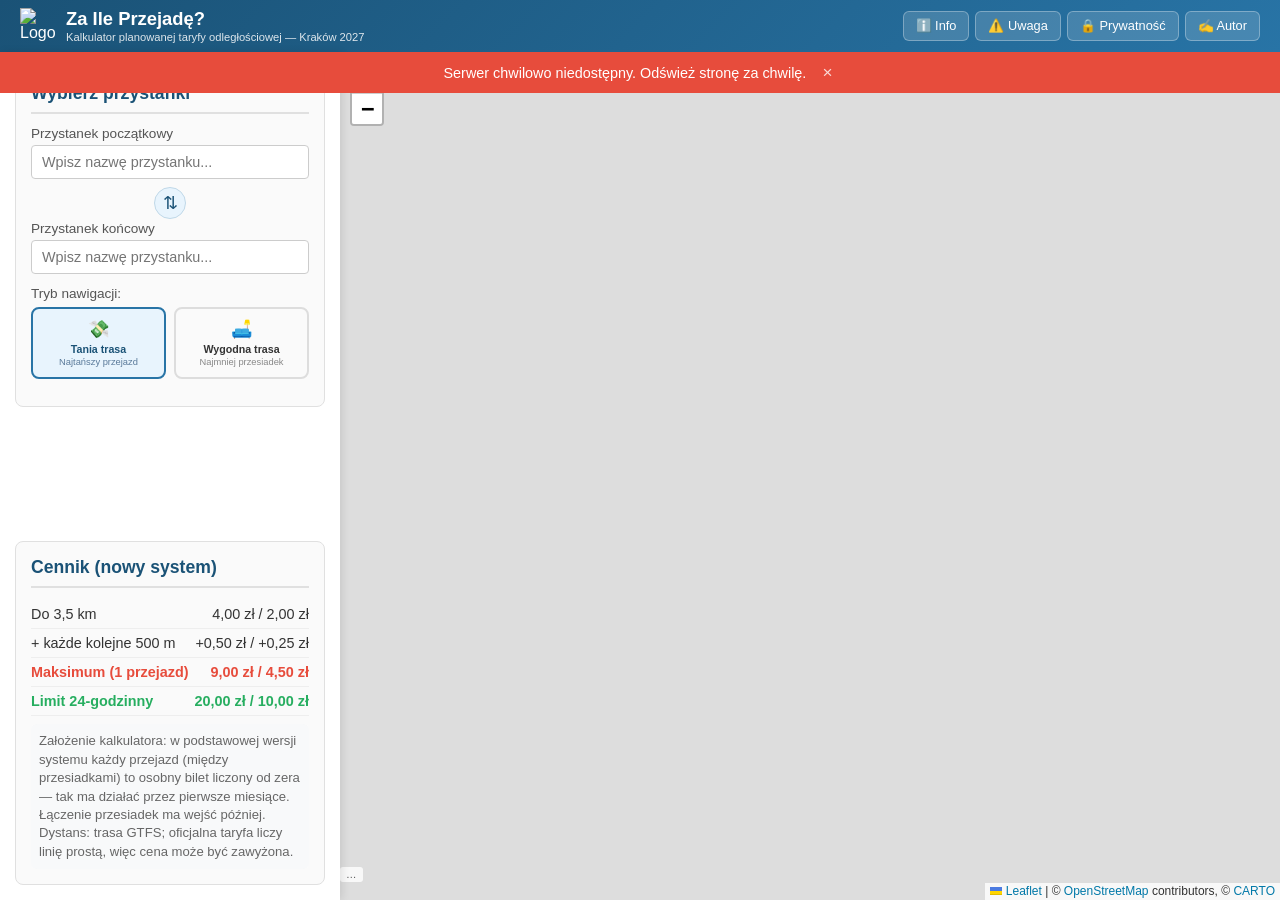
==== commit da6fa799: "1.8.1: fact-check 2027 tariff, straight-line caveat, Cloudflare privacy, docs" ====
--- a/public/index.html
+++ b/public/index.html
@@ -3,8 +3,8 @@
 <head>
     <meta charset="UTF-8">
     <meta name="viewport" content="width=device-width, initial-scale=1.0, viewport-fit=cover">
-    <title>Za Ile Przejadę? - Kalkulator cen biletów komunikacji miejskiej w Krakowie 2027</title>
-    <meta name="description" content="Kalkulator cen biletów komunikacji miejskiej w Krakowie 2027. Oblicz koszt przejazdu tramwajem lub autobusem w Krakowie w nowym systemie biletów opartych na odległości. Sprawdź cenę biletu normalnego i ulgowego.">
+    <title>Za Ile Przejadę? - Kalkulator planowanej taryfy odległościowej w Krakowie (2027)</title>
+    <meta name="description" content="Kalkulator planowanej, opcjonalnej taryfy odległościowej w Krakowie (2027). Sprawdź szacunkowy koszt przejazdu tramwajem lub autobusem według cennika ZTP. Oficjalny dystans liczony jest w linii prostej; kalkulator używa trasy GTFS, więc cena jest poglądowa.">
     <meta name="theme-color" content="#1a5276">
     <!-- iOS PWA support -->
     <meta name="apple-mobile-web-app-capable" content="yes">
@@ -13,8 +13,8 @@
     <link rel="apple-touch-icon" href="/favicon.svg">
     <link rel="canonical" href="https://zaileprzeja.de/">
     <!-- Open Graph -->
-    <meta property="og:title" content="Za Ile Przejadę? - Kalkulator cen biletów komunikacji miejskiej w Krakowie 2027">
-    <meta property="og:description" content="Oblicz koszt przejazdu komunikacją miejską w Krakowie w oparciu o nowy system biletów opartych na odległości.">
+    <meta property="og:title" content="Za Ile Przejadę? - Kalkulator planowanej taryfy odległościowej w Krakowie (2027)">
+    <meta property="og:description" content="Kalkulator planowanej taryfy odległościowej w Krakowie (2027) — szacunkowy koszt przejazdu, cennik ZTP, dwie interpretacje ceny.">
     <meta property="og:type" content="website">
     <meta property="og:url" content="https://zaileprzeja.de/">
     <meta property="og:image" content="https://zaileprzeja.de/og-image.svg">
@@ -24,8 +24,8 @@
     <meta property="og:locale" content="pl_PL">
     <!-- Twitter Card -->
     <meta name="twitter:card" content="summary_large_image">
-    <meta name="twitter:title" content="Za Ile Przejadę? - Kalkulator cen biletów komunikacji miejskiej w Krakowie 2027">
-    <meta name="twitter:description" content="Oblicz koszt przejazdu komunikacją miejską w Krakowie w oparciu o nowy system biletów opartych na odległości.">
+    <meta name="twitter:title" content="Za Ile Przejadę? - Kalkulator planowanej taryfy odległościowej w Krakowie (2027)">
+    <meta name="twitter:description" content="Kalkulator planowanej taryfy odległościowej w Krakowie (2027) — szacunkowy koszt przejazdu, cennik ZTP, dwie interpretacje ceny.">
     <meta name="twitter:image" content="https://zaileprzeja.de/og-image.svg">
     <!-- Favicon -->
     <link rel="icon" type="image/svg+xml" href="/favicon.svg">
@@ -40,7 +40,8 @@
         "@type": "WebApplication",
         "name": "Za Ile Przejadę?",
         "url": "https://zaileprzeja.de/",
-        "description": "Kalkulator cen biletów komunikacji miejskiej w Krakowie 2027. Oblicz koszt przejazdu tramwajem lub autobusem w Krakowie w nowym systemie biletów opartych na odległości.",
+        "description": "Kalkulator planowanej, opcjonalnej taryfy odległościowej w Krakowie (2027). Szacunkowy koszt przejazdu według cennika ZTP; oficjalny dystans w linii prostej, kalkulator używa trasy GTFS.",
+        "dateModified": "2026-11-19",
         "applicationCategory": "TravelApplication",
         "operatingSystem": "Any",
         "inLanguage": "pl",
@@ -64,7 +65,7 @@
                 <img src="/logo.svg" alt="Logo" class="header-logo">
                 <div>
                     <h1>Za Ile Przejadę?</h1>
-                    <p class="subtitle">Kalkulator cen biletów komunikacji miejskiej w Krakowie 2027</p>
+                    <p class="subtitle">Kalkulator planowanej taryfy odległościowej — Kraków 2027</p>
                 </div>
             </div>
         </div>
@@ -147,7 +148,7 @@
                     <span id="price-daily">20,00 zł / 10,00 zł</span>
                 </div>
                 <div class="price-note">
-                    Założenie kalkulatora: każdy przejazd (między przesiadkami) to osobny bilet liczony od zera. Miasto nie opisało jeszcze zasad rozliczania przesiadek.
+                    Założenie kalkulatora: w podstawowej wersji systemu każdy przejazd (między przesiadkami) to osobny bilet liczony od zera — tak ma działać przez pierwsze miesiące. Łączenie przesiadek ma wejść później. Dystans: trasa GTFS; oficjalna taryfa liczy linię prostą, więc cena może być zawyżona.
                 </div>
             </div>
         </div>
@@ -180,13 +181,13 @@
                         <div class="fare-title"><span>Cena</span><span class="fare-title-sub">normalny / ulgowy</span></div>
                         <div class="fare-row">
                             <span class="fare-label">Interpretacja A
-                                <span class="interp-info" tabindex="0" data-tip="Interpretacja A: każdy przejazd między przesiadkami to osobny bilet liczony od zera. Cena to suma wszystkich przejazdów (z limitem 24-godzinnym). Trasy są wyszukiwane pod kątem tej interpretacji.">ⓘ</span>
+                                <span class="interp-info" tabindex="0" data-tip="Interpretacja A: każdy przejazd między przesiadkami to osobny bilet liczony od zera — tak ma działać podstawowa wersja systemu przez pierwsze miesiące. Cena to suma przejazdów (z limitem 24-godzinnym). Trasy są wyszukiwane pod tę interpretację. Dystans to trasa GTFS, nie linia prosta.">ⓘ</span>
                             </span>
                             <span class="fare-values" id="result-fare-a">--</span>
                         </div>
                         <div class="fare-row">
                             <span class="fare-label">Interpretacja B
-                                <span class="interp-info" tabindex="0" data-tip="Interpretacja B: cała podróż jako jeden bilet — cena za łączny dystans trasy. Miasto nie potwierdziło jeszcze, jak będą rozliczane przesiadki.">ⓘ</span>
+                                <span class="interp-info" tabindex="0" data-tip="Interpretacja B: cała podróż jako jeden bilet — cena za łączny dystans trasy. To hipotetyczna wersja przyszłej taryfy z łączeniem przesiadek; szczegóły nie są opublikowane. Dystans to trasa GTFS, nie linia prosta.">ⓘ</span>
                             </span>
                             <span class="fare-values" id="result-fare-b">--</span>
                         </div>
@@ -239,13 +240,13 @@
                 <div class="fare-title"><span>Cena</span><span class="fare-title-sub">normalny / ulgowy</span></div>
                 <div class="fare-row">
                     <span class="fare-label">Interpretacja A
-                        <span class="interp-info" tabindex="0" data-tip="Interpretacja A: każdy przejazd między przesiadkami to osobny bilet liczony od zera. Cena to suma wszystkich przejazdów (z limitem 24-godzinnym). Trasy są wyszukiwane pod kątem tej interpretacji.">ⓘ</span>
+                        <span class="interp-info" tabindex="0" data-tip="Interpretacja A: każdy przejazd między przesiadkami to osobny bilet liczony od zera — tak ma działać podstawowa wersja systemu przez pierwsze miesiące. Cena to suma przejazdów (z limitem 24-godzinnym). Trasy są wyszukiwane pod tę interpretację. Dystans to trasa GTFS, nie linia prosta.">ⓘ</span>
                     </span>
                     <span class="fare-values" id="mobile-result-fare-a">--</span>
                 </div>
                 <div class="fare-row">
                     <span class="fare-label">Interpretacja B
-                        <span class="interp-info" tabindex="0" data-tip="Interpretacja B: cała podróż jako jeden bilet — cena za łączny dystans trasy. Miasto nie potwierdziło jeszcze, jak będą rozliczane przesiadki.">ⓘ</span>
+                        <span class="interp-info" tabindex="0" data-tip="Interpretacja B: cała podróż jako jeden bilet — cena za łączny dystans trasy. To hipotetyczna wersja przyszłej taryfy z łączeniem przesiadek; szczegóły nie są opublikowane. Dystans to trasa GTFS, nie linia prosta.">ⓘ</span>
                     </span>
                     <span class="fare-values" id="mobile-result-fare-b">--</span>
                 </div>
--- a/public/style.css
+++ b/public/style.css
@@ -1103,6 +1103,53 @@
     opacity: 1;
 }
 
+/* Maintenance mode: persistent, non-closable banner with progress */
+.maintenance-banner {
+    position: fixed;
+    top: 52px;
+    left: 0;
+    right: 0;
+    background: #7d5a00;
+    color: white;
+    padding: 10px 20px;
+    text-align: center;
+    font-size: 0.9em;
+    font-weight: 500;
+    z-index: 2500;
+}
+
+.maintenance-banner .maintenance-bar {
+    height: 6px;
+    background: rgba(255, 255, 255, 0.3);
+    border-radius: 3px;
+    margin: 8px auto 0;
+    max-width: 420px;
+    overflow: hidden;
+}
+
+.maintenance-banner .maintenance-fill {
+    height: 100%;
+    width: 0;
+    background: #fff;
+    border-radius: 3px;
+    transition: width 0.5s ease;
+}
+
+@media (prefers-reduced-motion: reduce) {
+    .maintenance-banner .maintenance-fill {
+        transition: none;
+    }
+}
+
+/* Disabled search UI during maintenance */
+body.maintenance .search-box input,
+body.maintenance .btn-swap,
+body.maintenance .btn-mode,
+body.maintenance .btn-mode-sm {
+    opacity: 0.5;
+    pointer-events: none;
+}
+
 /* ============================================================
    Mobile Responsive
    ============================================================ */
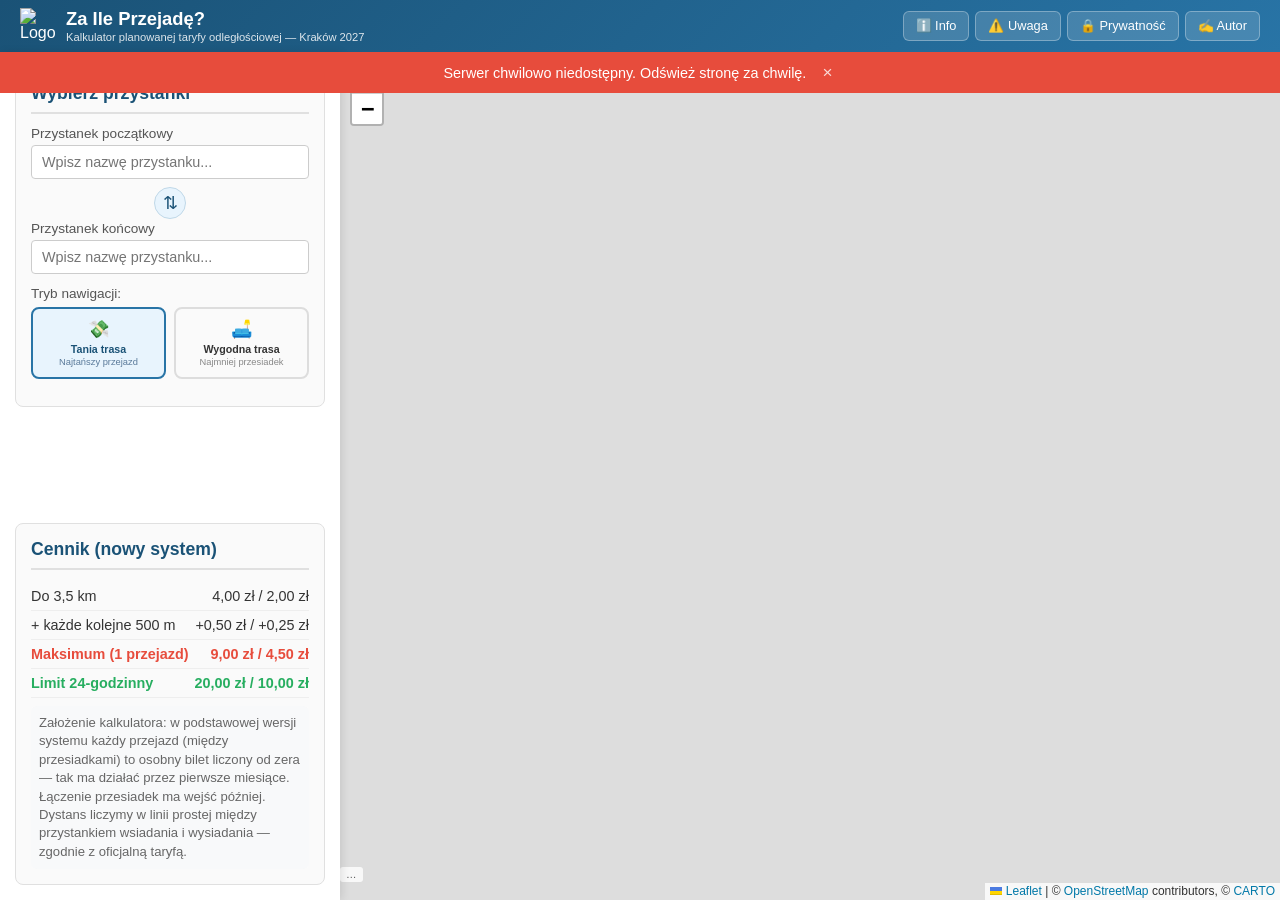
==== commit 4cd39a94: "1.9.0: official straight-line tariff distance per ride" ====
--- a/public/index.html
+++ b/public/index.html
@@ -4,7 +4,7 @@
     <meta charset="UTF-8">
     <meta name="viewport" content="width=device-width, initial-scale=1.0, viewport-fit=cover">
     <title>Za Ile Przejadę? - Kalkulator planowanej taryfy odległościowej w Krakowie (2027)</title>
-    <meta name="description" content="Kalkulator planowanej, opcjonalnej taryfy odległościowej w Krakowie (2027). Sprawdź szacunkowy koszt przejazdu tramwajem lub autobusem według cennika ZTP. Oficjalny dystans liczony jest w linii prostej; kalkulator używa trasy GTFS, więc cena jest poglądowa.">
+    <meta name="description" content="Kalkulator planowanej, opcjonalnej taryfy odległościowej w Krakowie (2027). Sprawdź szacunkowy koszt przejazdu tramwajem lub autobusem według cennika ZTP. Cena liczona w linii prostej między przystankami — zgodnie z oficjalną zasadą taryfy.">
     <meta name="theme-color" content="#1a5276">
     <!-- iOS PWA support -->
     <meta name="apple-mobile-web-app-capable" content="yes">
@@ -40,7 +40,7 @@
         "@type": "WebApplication",
         "name": "Za Ile Przejadę?",
         "url": "https://zaileprzeja.de/",
-        "description": "Kalkulator planowanej, opcjonalnej taryfy odległościowej w Krakowie (2027). Szacunkowy koszt przejazdu według cennika ZTP; oficjalny dystans w linii prostej, kalkulator używa trasy GTFS.",
+        "description": "Kalkulator planowanej, opcjonalnej taryfy odległościowej w Krakowie (2027). Szacunkowy koszt przejazdu według cennika ZTP; dystans liczony w linii prostej, zgodnie z oficjalną zasadą taryfy.",
         "dateModified": "2026-11-19",
         "applicationCategory": "TravelApplication",
         "operatingSystem": "Any",
@@ -148,7 +148,7 @@
                     <span id="price-daily">20,00 zł / 10,00 zł</span>
                 </div>
                 <div class="price-note">
-                    Założenie kalkulatora: w podstawowej wersji systemu każdy przejazd (między przesiadkami) to osobny bilet liczony od zera — tak ma działać przez pierwsze miesiące. Łączenie przesiadek ma wejść później. Dystans: trasa GTFS; oficjalna taryfa liczy linię prostą, więc cena może być zawyżona.
+                    Założenie kalkulatora: w podstawowej wersji systemu każdy przejazd (między przesiadkami) to osobny bilet liczony od zera — tak ma działać przez pierwsze miesiące. Łączenie przesiadek ma wejść później. Dystans liczymy w linii prostej między przystankiem wsiadania i wysiadania — zgodnie z oficjalną taryfą.
                 </div>
             </div>
         </div>
@@ -170,8 +170,12 @@
             <div id="route-result">
                 <div class="result-summary">
                     <div class="result-row">
-                        <span>Dystans:</span>
+                        <span>Dystans trasy:</span>
                         <span id="result-distance">--</span>
+                    </div>
+                    <div class="result-row">
+                        <span>Dystans taryfy:</span>
+                        <span id="result-billed-distance">--</span>
                     </div>
                     <div class="result-row">
                         <span>Czas przejazdu:</span>
@@ -181,13 +185,13 @@
                         <div class="fare-title"><span>Cena</span><span class="fare-title-sub">normalny / ulgowy</span></div>
                         <div class="fare-row">
                             <span class="fare-label">Interpretacja A
-                                <span class="interp-info" tabindex="0" data-tip="Interpretacja A: każdy przejazd między przesiadkami to osobny bilet liczony od zera — tak ma działać podstawowa wersja systemu przez pierwsze miesiące. Cena to suma przejazdów (z limitem 24-godzinnym). Trasy są wyszukiwane pod tę interpretację. Dystans to trasa GTFS, nie linia prosta.">ⓘ</span>
+                                <span class="interp-info" tabindex="0" data-tip="Interpretacja A: każdy przejazd między przesiadkami to osobny bilet liczony od zera — tak ma działać podstawowa wersja systemu przez pierwsze miesiące. Cena to suma przejazdów (z limitem 24-godzinnym). Trasy są wyszukiwane pod tę interpretację. Dystans każdego przejazdu liczymy w linii prostej — zgodnie z oficjalną taryfą.">ⓘ</span>
                             </span>
                             <span class="fare-values" id="result-fare-a">--</span>
                         </div>
                         <div class="fare-row">
                             <span class="fare-label">Interpretacja B
-                                <span class="interp-info" tabindex="0" data-tip="Interpretacja B: cała podróż jako jeden bilet — cena za łączny dystans trasy. To hipotetyczna wersja przyszłej taryfy z łączeniem przesiadek; szczegóły nie są opublikowane. Dystans to trasa GTFS, nie linia prosta.">ⓘ</span>
+                                <span class="interp-info" tabindex="0" data-tip="Interpretacja B: cała podróż jako jeden bilet — cena za odległość w linii prostej od pierwszego do ostatniego przystanku. To hipotetyczna wersja przyszłej taryfy z łączeniem przesiadek; szczegóły nie są opublikowane.">ⓘ</span>
                             </span>
                             <span class="fare-values" id="result-fare-b">--</span>
                         </div>
@@ -229,8 +233,12 @@
         </div>
         <div class="result-summary">
             <div class="result-row">
-                <span>Dystans</span>
+                <span>Dystans trasy</span>
                 <span id="mobile-result-distance">--</span>
+            </div>
+            <div class="result-row">
+                <span>Dystans taryfy</span>
+                <span id="mobile-result-billed-distance">--</span>
             </div>
             <div class="result-row">
                 <span>Czas przejazdu</span>
@@ -240,13 +248,13 @@
                 <div class="fare-title"><span>Cena</span><span class="fare-title-sub">normalny / ulgowy</span></div>
                 <div class="fare-row">
                     <span class="fare-label">Interpretacja A
-                        <span class="interp-info" tabindex="0" data-tip="Interpretacja A: każdy przejazd między przesiadkami to osobny bilet liczony od zera — tak ma działać podstawowa wersja systemu przez pierwsze miesiące. Cena to suma przejazdów (z limitem 24-godzinnym). Trasy są wyszukiwane pod tę interpretację. Dystans to trasa GTFS, nie linia prosta.">ⓘ</span>
+                        <span class="interp-info" tabindex="0" data-tip="Interpretacja A: każdy przejazd między przesiadkami to osobny bilet liczony od zera — tak ma działać podstawowa wersja systemu przez pierwsze miesiące. Cena to suma przejazdów (z limitem 24-godzinnym). Trasy są wyszukiwane pod tę interpretację. Dystans każdego przejazdu liczymy w linii prostej — zgodnie z oficjalną taryfą.">ⓘ</span>
                     </span>
                     <span class="fare-values" id="mobile-result-fare-a">--</span>
                 </div>
                 <div class="fare-row">
                     <span class="fare-label">Interpretacja B
-                        <span class="interp-info" tabindex="0" data-tip="Interpretacja B: cała podróż jako jeden bilet — cena za łączny dystans trasy. To hipotetyczna wersja przyszłej taryfy z łączeniem przesiadek; szczegóły nie są opublikowane. Dystans to trasa GTFS, nie linia prosta.">ⓘ</span>
+                        <span class="interp-info" tabindex="0" data-tip="Interpretacja B: cała podróż jako jeden bilet — cena za odległość w linii prostej od pierwszego do ostatniego przystanku. To hipotetyczna wersja przyszłej taryfy z łączeniem przesiadek; szczegóły nie są opublikowane.">ⓘ</span>
                     </span>
                     <span class="fare-values" id="mobile-result-fare-b">--</span>
                 </div>
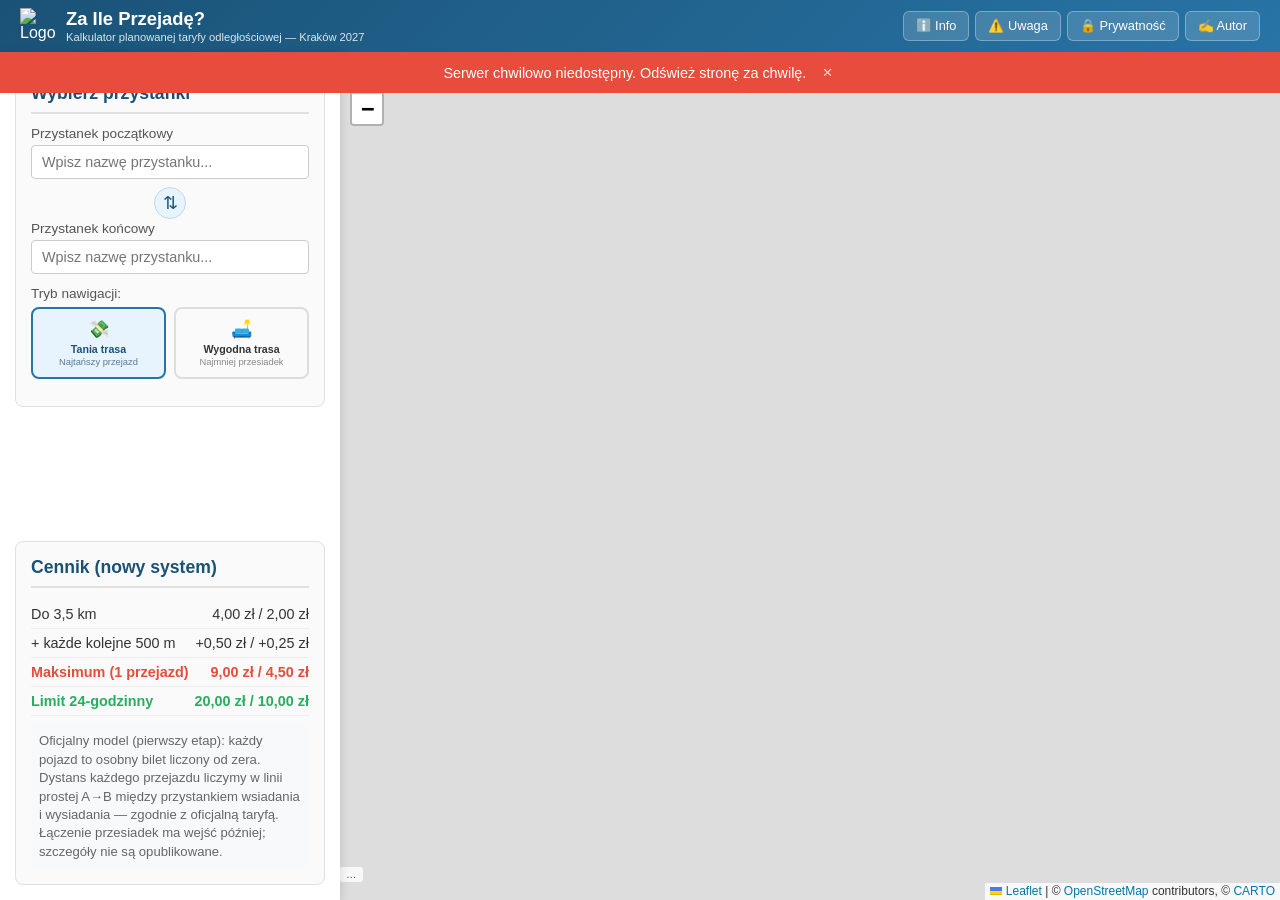
==== commit 38c14b9e: "2.0.0: remove hypothetical B, keep official A-B per-ride model" ====
--- a/public/index.html
+++ b/public/index.html
@@ -14,7 +14,7 @@
     <link rel="canonical" href="https://zaileprzeja.de/">
     <!-- Open Graph -->
     <meta property="og:title" content="Za Ile Przejadę? - Kalkulator planowanej taryfy odległościowej w Krakowie (2027)">
-    <meta property="og:description" content="Kalkulator planowanej taryfy odległościowej w Krakowie (2027) — szacunkowy koszt przejazdu, cennik ZTP, dwie interpretacje ceny.">
+    <meta property="og:description" content="Kalkulator planowanej taryfy odległościowej w Krakowie (2027) — szacunkowy koszt przejazdu, cennik ZTP, dystans A→B w linii prostej.">
     <meta property="og:type" content="website">
     <meta property="og:url" content="https://zaileprzeja.de/">
     <meta property="og:image" content="https://zaileprzeja.de/og-image.svg">
@@ -25,7 +25,7 @@
     <!-- Twitter Card -->
     <meta name="twitter:card" content="summary_large_image">
     <meta name="twitter:title" content="Za Ile Przejadę? - Kalkulator planowanej taryfy odległościowej w Krakowie (2027)">
-    <meta name="twitter:description" content="Kalkulator planowanej taryfy odległościowej w Krakowie (2027) — szacunkowy koszt przejazdu, cennik ZTP, dwie interpretacje ceny.">
+    <meta name="twitter:description" content="Kalkulator planowanej taryfy odległościowej w Krakowie (2027) — szacunkowy koszt przejazdu, cennik ZTP, dystans A→B w linii prostej.">
     <meta name="twitter:image" content="https://zaileprzeja.de/og-image.svg">
     <!-- Favicon -->
     <link rel="icon" type="image/svg+xml" href="/favicon.svg">
@@ -148,7 +148,7 @@
                     <span id="price-daily">20,00 zł / 10,00 zł</span>
                 </div>
                 <div class="price-note">
-                    Założenie kalkulatora: w podstawowej wersji systemu każdy przejazd (między przesiadkami) to osobny bilet liczony od zera — tak ma działać przez pierwsze miesiące. Łączenie przesiadek ma wejść później. Dystans liczymy w linii prostej między przystankiem wsiadania i wysiadania — zgodnie z oficjalną taryfą.
+                    Oficjalny model (pierwszy etap): każdy pojazd to osobny bilet liczony od zera. Dystans każdego przejazdu liczymy w linii prostej A→B między przystankiem wsiadania i wysiadania — zgodnie z oficjalną taryfą. Łączenie przesiadek ma wejść później; szczegóły nie są opublikowane.
                 </div>
             </div>
         </div>
@@ -170,11 +170,11 @@
             <div id="route-result">
                 <div class="result-summary">
                     <div class="result-row">
-                        <span>Dystans trasy:</span>
+                        <span title="Rzeczywista długość trasy z danych GTFS; nie wpływa na cenę.">Dystans trasy:</span>
                         <span id="result-distance">--</span>
                     </div>
                     <div class="result-row">
-                        <span>Dystans taryfy:</span>
+                        <span title="Suma odległości A→B poszczególnych przejazdów; każdy przejazd wyceniany osobno. To nie jest odległość całej podróży w linii prostej.">Suma odcinków (A→B):</span>
                         <span id="result-billed-distance">--</span>
                     </div>
                     <div class="result-row">
@@ -184,16 +184,10 @@
                     <div class="result-fares">
                         <div class="fare-title"><span>Cena</span><span class="fare-title-sub">normalny / ulgowy</span></div>
                         <div class="fare-row">
-                            <span class="fare-label">Interpretacja A
-                                <span class="interp-info" tabindex="0" data-tip="Interpretacja A: każdy przejazd między przesiadkami to osobny bilet liczony od zera — tak ma działać podstawowa wersja systemu przez pierwsze miesiące. Cena to suma przejazdów (z limitem 24-godzinnym). Trasy są wyszukiwane pod tę interpretację. Dystans każdego przejazdu liczymy w linii prostej — zgodnie z oficjalną taryfą.">ⓘ</span>
+                            <span class="fare-label">Taryfa odległościowa
+                                <span class="interp-info" tabindex="0" data-tip="Oficjalny pierwszy etap: każdy przejazd między przesiadkami to osobny bilet liczony od zera. Cena to suma przejazdów (z limitem 24-godzinnym). Dystans każdego przejazdu liczymy w linii prostej A→B między przystankiem wsiadania i wysiadania — zgodnie z oficjalną taryfą. Łączenie przesiadek ma wejść później; szczegóły nie są opublikowane.">ⓘ</span>
                             </span>
-                            <span class="fare-values" id="result-fare-a">--</span>
-                        </div>
-                        <div class="fare-row">
-                            <span class="fare-label">Interpretacja B
-                                <span class="interp-info" tabindex="0" data-tip="Interpretacja B: cała podróż jako jeden bilet — cena za odległość w linii prostej od pierwszego do ostatniego przystanku. To hipotetyczna wersja przyszłej taryfy z łączeniem przesiadek; szczegóły nie są opublikowane.">ⓘ</span>
-                            </span>
-                            <span class="fare-values" id="result-fare-b">--</span>
+                            <span class="fare-values" id="result-fare">--</span>
                         </div>
                     </div>
                     <div class="result-row">
@@ -233,11 +227,11 @@
         </div>
         <div class="result-summary">
             <div class="result-row">
-                <span>Dystans trasy</span>
+                <span title="Rzeczywista długość trasy z danych GTFS; nie wpływa na cenę.">Dystans trasy</span>
                 <span id="mobile-result-distance">--</span>
             </div>
             <div class="result-row">
-                <span>Dystans taryfy</span>
+                <span title="Suma odległości A→B poszczególnych przejazdów; każdy przejazd wyceniany osobno. To nie jest odległość całej podróży w linii prostej.">Suma odcinków (A→B)</span>
                 <span id="mobile-result-billed-distance">--</span>
             </div>
             <div class="result-row">
@@ -247,16 +241,10 @@
             <div class="result-fares">
                 <div class="fare-title"><span>Cena</span><span class="fare-title-sub">normalny / ulgowy</span></div>
                 <div class="fare-row">
-                    <span class="fare-label">Interpretacja A
-                        <span class="interp-info" tabindex="0" data-tip="Interpretacja A: każdy przejazd między przesiadkami to osobny bilet liczony od zera — tak ma działać podstawowa wersja systemu przez pierwsze miesiące. Cena to suma przejazdów (z limitem 24-godzinnym). Trasy są wyszukiwane pod tę interpretację. Dystans każdego przejazdu liczymy w linii prostej — zgodnie z oficjalną taryfą.">ⓘ</span>
+                    <span class="fare-label">Taryfa odległościowa
+                        <span class="interp-info" tabindex="0" data-tip="Oficjalny pierwszy etap: każdy przejazd między przesiadkami to osobny bilet liczony od zera. Cena to suma przejazdów (z limitem 24-godzinnym). Dystans każdego przejazdu liczymy w linii prostej A→B między przystankiem wsiadania i wysiadania — zgodnie z oficjalną taryfą. Łączenie przesiadek ma wejść później; szczegóły nie są opublikowane.">ⓘ</span>
                     </span>
-                    <span class="fare-values" id="mobile-result-fare-a">--</span>
-                </div>
-                <div class="fare-row">
-                    <span class="fare-label">Interpretacja B
-                        <span class="interp-info" tabindex="0" data-tip="Interpretacja B: cała podróż jako jeden bilet — cena za odległość w linii prostej od pierwszego do ostatniego przystanku. To hipotetyczna wersja przyszłej taryfy z łączeniem przesiadek; szczegóły nie są opublikowane.">ⓘ</span>
-                    </span>
-                    <span class="fare-values" id="mobile-result-fare-b">--</span>
+                    <span class="fare-values" id="mobile-result-fare">--</span>
                 </div>
             </div>
             <div class="result-row">
--- a/public/style.css
+++ b/public/style.css
@@ -518,7 +518,7 @@
     border-bottom: none;
 }
 
-/* Interpretation fares (A/B) — separate container in the result panel */
+/* Fare box — official per-ride model */
 .result-fares {
     margin: 4px 0;
     border-top: 1px solid #eee;
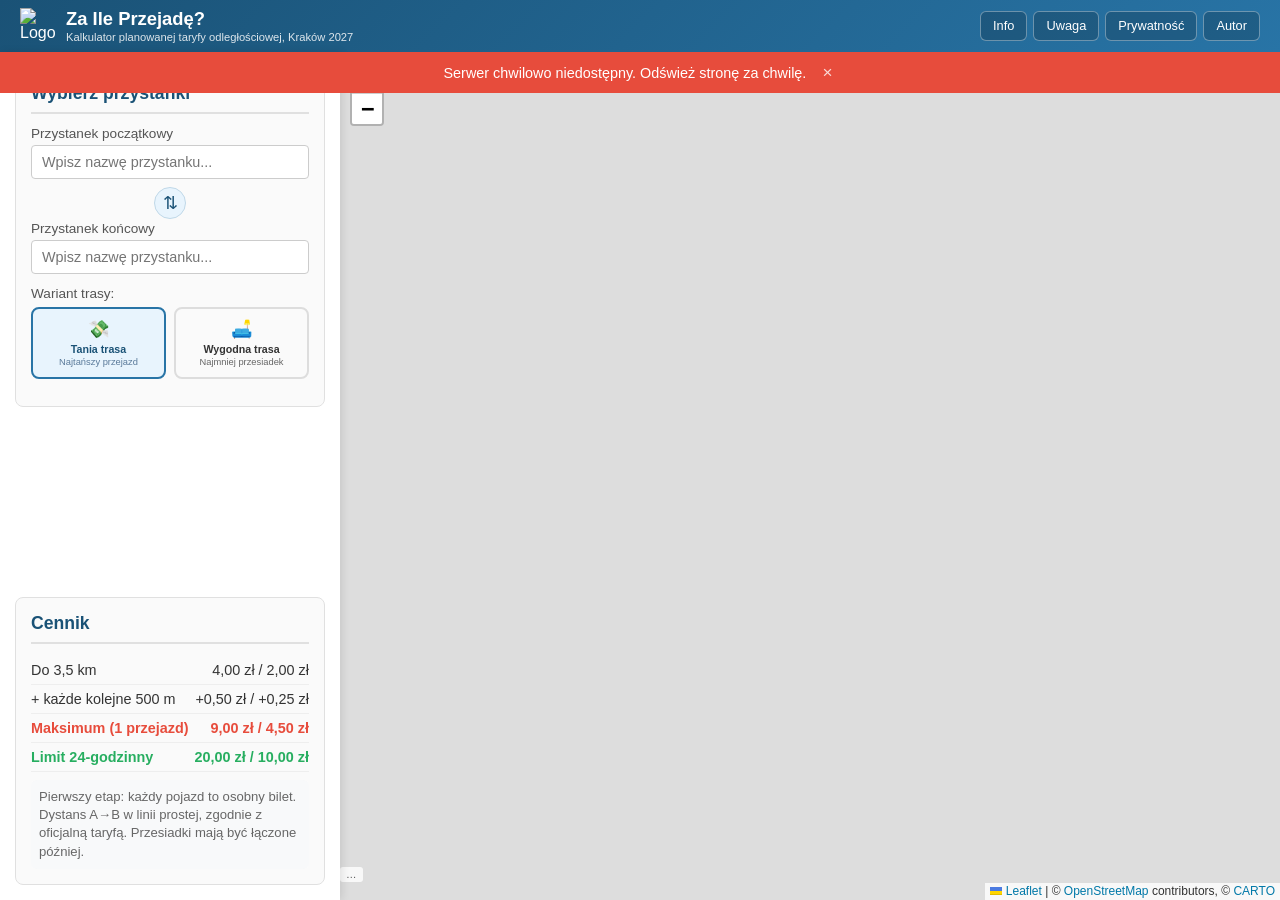
==== commit f325b18b: "2.1.0: UI and copy cleanup, mobile fixes" ====
--- a/public/index.html
+++ b/public/index.html
@@ -4,7 +4,7 @@
     <meta charset="UTF-8">
     <meta name="viewport" content="width=device-width, initial-scale=1.0, viewport-fit=cover">
     <title>Za Ile Przejadę? - Kalkulator planowanej taryfy odległościowej w Krakowie (2027)</title>
-    <meta name="description" content="Kalkulator planowanej, opcjonalnej taryfy odległościowej w Krakowie (2027). Sprawdź szacunkowy koszt przejazdu tramwajem lub autobusem według cennika ZTP. Cena liczona w linii prostej między przystankami — zgodnie z oficjalną zasadą taryfy.">
+    <meta name="description" content="Kalkulator planowanej, opcjonalnej taryfy odległościowej w Krakowie (2027). Sprawdź szacunkowy koszt przejazdu tramwajem lub autobusem według cennika ZTP. Cena liczona w linii prostej A→B między przystankami, zgodnie z oficjalną zasadą taryfy.">
     <meta name="theme-color" content="#1a5276">
     <!-- iOS PWA support -->
     <meta name="apple-mobile-web-app-capable" content="yes">
@@ -14,7 +14,7 @@
     <link rel="canonical" href="https://zaileprzeja.de/">
     <!-- Open Graph -->
     <meta property="og:title" content="Za Ile Przejadę? - Kalkulator planowanej taryfy odległościowej w Krakowie (2027)">
-    <meta property="og:description" content="Kalkulator planowanej taryfy odległościowej w Krakowie (2027) — szacunkowy koszt przejazdu, cennik ZTP, dystans A→B w linii prostej.">
+    <meta property="og:description" content="Kalkulator planowanej taryfy odległościowej w Krakowie (2027). Szacunkowy koszt przejazdu, cennik ZTP, dystans A→B w linii prostej.">
     <meta property="og:type" content="website">
     <meta property="og:url" content="https://zaileprzeja.de/">
     <meta property="og:image" content="https://zaileprzeja.de/og-image.svg">
@@ -25,7 +25,7 @@
     <!-- Twitter Card -->
     <meta name="twitter:card" content="summary_large_image">
     <meta name="twitter:title" content="Za Ile Przejadę? - Kalkulator planowanej taryfy odległościowej w Krakowie (2027)">
-    <meta name="twitter:description" content="Kalkulator planowanej taryfy odległościowej w Krakowie (2027) — szacunkowy koszt przejazdu, cennik ZTP, dystans A→B w linii prostej.">
+    <meta name="twitter:description" content="Kalkulator planowanej taryfy odległościowej w Krakowie (2027). Szacunkowy koszt przejazdu, cennik ZTP, dystans A→B w linii prostej.">
     <meta name="twitter:image" content="https://zaileprzeja.de/og-image.svg">
     <!-- Favicon -->
     <link rel="icon" type="image/svg+xml" href="/favicon.svg">
@@ -65,15 +65,15 @@
                 <img src="/logo.svg" alt="Logo" class="header-logo">
                 <div>
                     <h1>Za Ile Przejadę?</h1>
-                    <p class="subtitle">Kalkulator planowanej taryfy odległościowej — Kraków 2027</p>
+                    <p class="subtitle">Kalkulator planowanej taryfy odległościowej, Kraków 2027</p>
                 </div>
             </div>
         </div>
         <div class="header-right">
-            <button class="btn-header" id="btn-info" aria-label="Informacja o aplikacji">ℹ️ Info</button>
-            <button class="btn-header" id="btn-warning" aria-label="Ważna uwaga o aplikacji">⚠️ Uwaga</button>
-            <button class="btn-header" id="btn-privacy" aria-label="Prywatność">🔒 Prywatność</button>
-            <button class="btn-header" id="btn-author" aria-label="Informacje o autorze">✍️ Autor</button>
+            <button class="btn-header" id="btn-info" aria-label="Informacja o aplikacji">Info</button>
+            <button class="btn-header" id="btn-warning" aria-label="Ważna uwaga o aplikacji">Uwaga</button>
+            <button class="btn-header" id="btn-privacy" aria-label="Prywatność">Prywatność</button>
+            <button class="btn-header" id="btn-author" aria-label="Informacje o autorze">Autor</button>
         </div>
     </header>
 
@@ -103,7 +103,7 @@
                 </div>
             </div>
             <div class="mode-selector">
-                <label>Tryb nawigacji:</label>
+                <label>Wariant trasy:</label>
                 <div class="mode-buttons">
                     <button class="btn-mode btn-mode-active" id="mode-cheap" data-mode="cheap">
                         <span class="mode-icon">💸</span>
@@ -129,7 +129,7 @@
 
         <!-- Pricing Info Panel -->
         <div class="panel pricing-panel">
-            <h2>Cennik (nowy system)</h2>
+            <h2>Cennik</h2>
             <div class="pricing-info">
                 <div class="price-row">
                     <span>Do 3,5 km</span>
@@ -148,7 +148,7 @@
                     <span id="price-daily">20,00 zł / 10,00 zł</span>
                 </div>
                 <div class="price-note">
-                    Oficjalny model (pierwszy etap): każdy pojazd to osobny bilet liczony od zera. Dystans każdego przejazdu liczymy w linii prostej A→B między przystankiem wsiadania i wysiadania — zgodnie z oficjalną taryfą. Łączenie przesiadek ma wejść później; szczegóły nie są opublikowane.
+                    Pierwszy etap: każdy pojazd to osobny bilet. Dystans A→B w linii prostej, zgodnie z oficjalną taryfą. Przesiadki mają być łączone później.
                 </div>
             </div>
         </div>
@@ -185,7 +185,7 @@
                         <div class="fare-title"><span>Cena</span><span class="fare-title-sub">normalny / ulgowy</span></div>
                         <div class="fare-row">
                             <span class="fare-label">Taryfa odległościowa
-                                <span class="interp-info" tabindex="0" data-tip="Oficjalny pierwszy etap: każdy przejazd między przesiadkami to osobny bilet liczony od zera. Cena to suma przejazdów (z limitem 24-godzinnym). Dystans każdego przejazdu liczymy w linii prostej A→B między przystankiem wsiadania i wysiadania — zgodnie z oficjalną taryfą. Łączenie przesiadek ma wejść później; szczegóły nie są opublikowane.">ⓘ</span>
+                                <span class="interp-info" tabindex="0" data-tip="Pierwszy etap: każdy przejazd to osobny bilet. Cenę liczymy z odległości A→B w linii prostej. Przesiadki mają być łączone później; szczegóły nie są znane.">ⓘ</span>
                             </span>
                             <span class="fare-values" id="result-fare">--</span>
                         </div>
@@ -242,7 +242,7 @@
                 <div class="fare-title"><span>Cena</span><span class="fare-title-sub">normalny / ulgowy</span></div>
                 <div class="fare-row">
                     <span class="fare-label">Taryfa odległościowa
-                        <span class="interp-info" tabindex="0" data-tip="Oficjalny pierwszy etap: każdy przejazd między przesiadkami to osobny bilet liczony od zera. Cena to suma przejazdów (z limitem 24-godzinnym). Dystans każdego przejazdu liczymy w linii prostej A→B między przystankiem wsiadania i wysiadania — zgodnie z oficjalną taryfą. Łączenie przesiadek ma wejść później; szczegóły nie są opublikowane.">ⓘ</span>
+                        <span class="interp-info" tabindex="0" data-tip="Pierwszy etap: każdy przejazd to osobny bilet. Cenę liczymy z odległości A→B w linii prostej. Przesiadki mają być łączone później; szczegóły nie są znane.">ⓘ</span>
                     </span>
                     <span class="fare-values" id="mobile-result-fare">--</span>
                 </div>
@@ -279,10 +279,10 @@
 
     <!-- Modal overlay -->
     <div class="modal-overlay hidden" id="modal-overlay"></div>
-    <div class="modal hidden" id="modal">
+    <div class="modal hidden" id="modal" role="dialog" aria-modal="true" aria-labelledby="modal-title">
         <div class="modal-header">
-            <span class="modal-title" id="modal-title"></span>
-            <button class="modal-close" id="modal-close">✕</button>
+            <h2 class="modal-title" id="modal-title"></h2>
+            <button class="modal-close" id="modal-close" aria-label="Zamknij">✕</button>
         </div>
         <div class="modal-body" id="modal-body"></div>
     </div>
--- a/public/style.css
+++ b/public/style.css
@@ -3,6 +3,10 @@
     margin: 0;
     padding: 0;
     box-sizing: border-box;
+}
+
+:root {
+    --header-h: 52px;
 }
 
 .hidden {
@@ -27,8 +31,8 @@
     display: flex;
     justify-content: space-between;
     align-items: center;
-    height: 52px;
-    min-height: 52px;
+    height: var(--header-h);
+    min-height: var(--header-h);
 }
 
 .header-left {
@@ -75,9 +79,9 @@
 }
 
 .btn-header {
-    background: rgba(255, 255, 255, 0.15);
+    background: rgba(0, 0, 0, 0.18);
     color: white;
-    border: 1px solid rgba(255, 255, 255, 0.3);
+    border: 1px solid rgba(255, 255, 255, 0.35);
     border-radius: 6px;
     padding: 6px 12px;
     font-size: 0.8em;
@@ -88,13 +92,18 @@
 }
 
 .btn-header:hover {
-    background: rgba(255, 255, 255, 0.25);
+    background: rgba(0, 0, 0, 0.3);
+}
+
+.btn-header:focus-visible {
+    outline: 2px solid #fff;
+    outline-offset: 2px;
 }
 
 .sidebar {
     position: fixed;
     left: 0;
-    top: 52px;
+    top: var(--header-h);
     bottom: 0;
     width: 340px;
     background: white;
@@ -109,7 +118,7 @@
 .main-content {
     position: fixed;
     left: 340px;
-    top: 52px;
+    top: var(--header-h);
     right: 0;
     bottom: 0;
     z-index: 800;
@@ -129,7 +138,7 @@
 .right-panel {
     position: fixed;
     right: 0;
-    top: 52px;
+    top: var(--header-h);
     bottom: 0;
     width: 340px;
     background: white;
@@ -330,7 +339,7 @@
 
 .btn-mode .mode-desc {
     font-size: 0.7em;
-    color: #888;
+    color: #666;
     margin-top: 2px;
 }
 
@@ -542,7 +551,7 @@
     font-weight: 400;
     text-transform: none;
     letter-spacing: 0;
-    color: #999;
+    color: #666;
 }
 
 .fare-row {
@@ -785,7 +794,7 @@
 }
 
 .route-step .step-header .step-distance {
-    color: #888;
+    color: #555;
     font-size: 0.8em;
     font-weight: 500;
 }
@@ -843,6 +852,11 @@
     font-size: 1.1em;
     font-weight: 600;
     color: #1a5276;
+    margin: 0;
+}
+
+.modal-body h1 {
+    display: none;
 }
 
 .modal-close {
@@ -850,10 +864,17 @@
     border: none;
     font-size: 1.2em;
     cursor: pointer;
-    color: #888;
+    color: #666;
     padding: 4px 8px;
+    min-width: 44px;
+    min-height: 44px;
     border-radius: 4px;
     transition: background 0.2s;
+}
+
+.modal-close:focus-visible {
+    outline: 2px solid #2874a6;
+    outline-offset: 2px;
 }
 
 .modal-close:hover {
@@ -1073,7 +1094,7 @@
 
 .server-banner {
     position: fixed;
-    top: 52px;
+    top: var(--header-h);
     left: 0;
     right: 0;
     background: #e74c3c;
@@ -1106,7 +1127,7 @@
 /* Maintenance mode: persistent, non-closable banner with progress */
 .maintenance-banner {
     position: fixed;
-    top: 52px;
+    top: var(--header-h);
     left: 0;
     right: 0;
     background: #7d5a00;
@@ -1154,13 +1175,17 @@
    Mobile Responsive
    ============================================================ */
 @media (max-width: 768px) {
+    :root {
+        --header-h: 96px;
+    }
+
     .header {
         position: fixed;
         top: 0;
         left: 0;
         right: 0;
-        height: calc(72px + env(safe-area-inset-top));
-        min-height: calc(72px + env(safe-area-inset-top));
+        height: calc(var(--header-h) + env(safe-area-inset-top));
+        min-height: calc(var(--header-h) + env(safe-area-inset-top));
         padding: calc(8px + env(safe-area-inset-top)) 10px 6px;
         flex-direction: column;
         gap: 4px;
@@ -1188,10 +1213,14 @@
 
     .btn-header {
         flex: 1;
-        padding: 5px 4px;
-        font-size: 0.65em;
+        min-height: 44px;
+        padding: 8px 2px;
+        font-size: 0.7em;
         text-align: center;
         border-radius: 4px;
+        display: flex;
+        align-items: center;
+        justify-content: center;
     }
 
     .main-content {
@@ -1204,7 +1233,7 @@
 
     #map {
         position: absolute;
-        top: calc(72px + env(safe-area-inset-top));
+        top: calc(var(--header-h) + env(safe-area-inset-top));
         left: 0;
         right: 0;
         bottom: 0;
@@ -1233,11 +1262,12 @@
         align-items: center;
         justify-content: center;
         width: 100%;
+        min-height: 44px;
         padding: 10px 0;
         background: white;
         border: none;
         cursor: pointer;
-        color: #999;
+        color: #666;
         transition: color 0.2s;
         flex-shrink: 0;
         position: sticky;
@@ -1268,7 +1298,7 @@
     }
 
     .sidebar.expanded {
-        top: calc(72px + env(safe-area-inset-top));
+        top: calc(var(--header-h) + env(safe-area-inset-top));
         max-height: 2000px;
     }
 
@@ -1294,6 +1324,7 @@
     .search-box input {
         padding: 6px 8px;
         font-size: 0.85em;
+        min-height: 44px;
     }
 
     .search-results {
@@ -1301,8 +1332,8 @@
     }
 
     .btn-swap {
-        width: 28px;
-        height: 28px;
+        width: 44px;
+        height: 44px;
         font-size: 0.95em;
     }
 
@@ -1341,6 +1372,7 @@
     .btn-clear {
         padding: 8px;
         font-size: 0.85em;
+        min-height: 44px;
     }
 
     .loading-indicator {
@@ -1371,7 +1403,7 @@
     }
 
     .mobile-result.expanded {
-        top: calc(72px + env(safe-area-inset-top));
+        top: calc(var(--header-h) + env(safe-area-inset-top));
         max-height: 2000px;
     }
 
@@ -1388,11 +1420,12 @@
         align-items: center;
         justify-content: center;
         width: 100%;
+        min-height: 44px;
         padding: 10px 0;
         background: white;
         border: none;
         cursor: pointer;
-        color: #999;
+        color: #666;
         transition: color 0.2s;
         flex-shrink: 0;
         -webkit-tap-highlight-color: transparent;
@@ -1423,6 +1456,17 @@
         grid-template-columns: 1fr 1fr;
         gap: 6px;
         margin-bottom: 10px;
+        align-items: stretch;
+    }
+
+    .mobile-result .result-fares {
+        order: -1;
+        grid-column: 1 / -1;
+        margin: 0 0 6px;
+    }
+
+    .mobile-result .result-fares .fare-row {
+        flex-wrap: wrap;
     }
 
     .mobile-result .result-row {
@@ -1434,16 +1478,18 @@
         flex-direction: column;
         align-items: flex-start;
         gap: 2px;
+        min-width: 0;
     }
 
     .mobile-result .result-row span:first-child {
         font-size: 0.75em;
-        color: #888;
+        color: #666;
     }
 
     .mobile-result .result-row span:last-child {
         font-size: 1.1em;
         font-weight: 600;
+        overflow-wrap: anywhere;
     }
 
     .mobile-result .route-steps {
@@ -1485,6 +1531,7 @@
     .btn-mode-sm {
         flex: 1;
         padding: 8px 6px;
+        min-height: 44px;
         border: 2px solid #ddd;
         border-radius: 8px;
         background: #fafafa;
@@ -1525,8 +1572,8 @@
     }
 
     .btn-mode-sm-close {
-        width: 30px;
-        height: 30px;
+        width: 44px;
+        height: 44px;
         border: 2px solid #e74c3c;
         border-radius: 8px;
         background: #fef2f2;
@@ -1569,7 +1616,7 @@
     .loading-overlay {
         display: none;
         position: fixed;
-        top: calc(72px + env(safe-area-inset-top));
+        top: calc(var(--header-h) + env(safe-area-inset-top));
         left: 0;
         right: 0;
         bottom: 0;
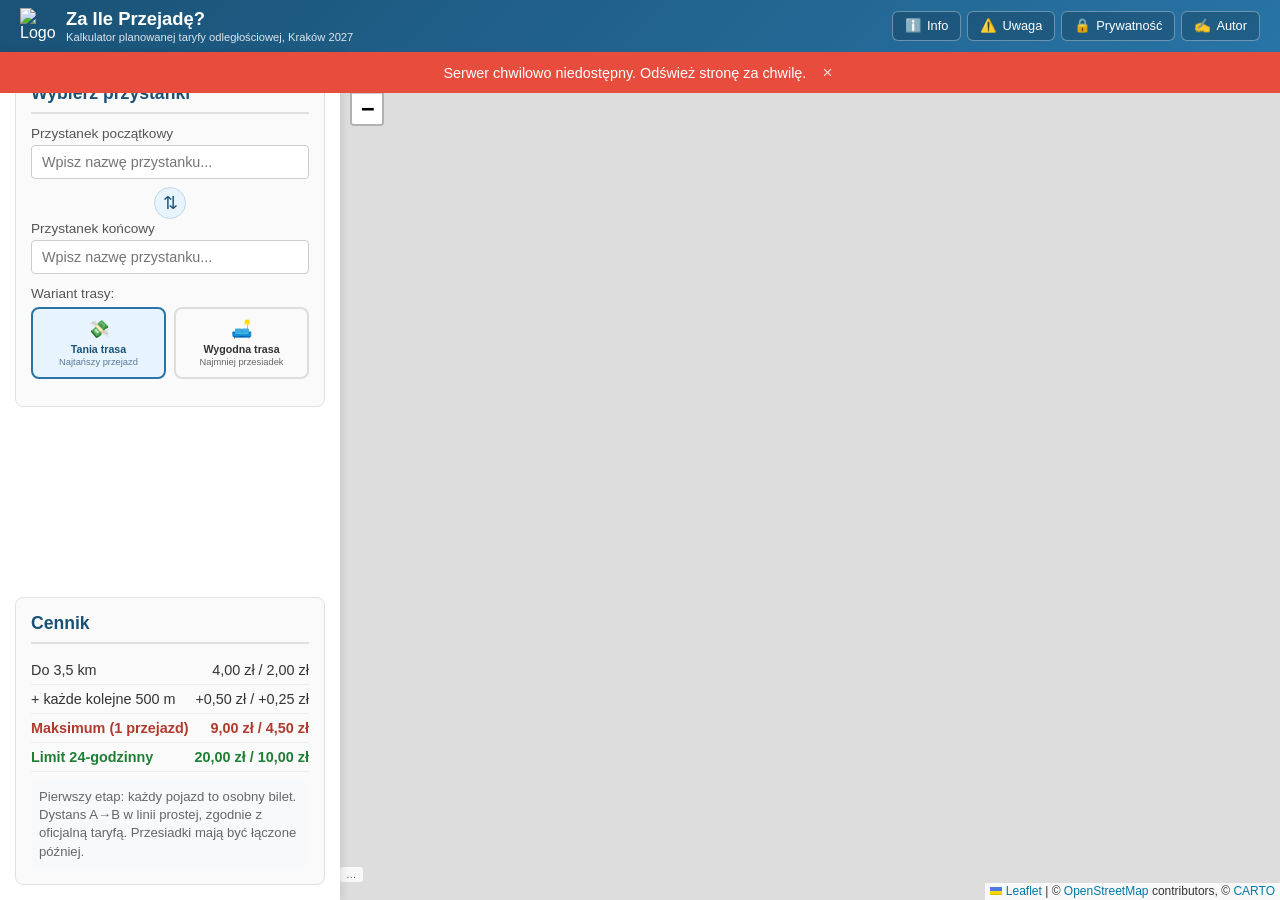
==== commit e80d5b24: "2.1.2: restore header emoji, emoji headings, polish copy" ====
--- a/public/index.html
+++ b/public/index.html
@@ -70,10 +70,10 @@
             </div>
         </div>
         <div class="header-right">
-            <button class="btn-header" id="btn-info" aria-label="Informacja o aplikacji">Info</button>
-            <button class="btn-header" id="btn-warning" aria-label="Ważna uwaga o aplikacji">Uwaga</button>
-            <button class="btn-header" id="btn-privacy" aria-label="Prywatność">Prywatność</button>
-            <button class="btn-header" id="btn-author" aria-label="Informacje o autorze">Autor</button>
+            <button class="btn-header" id="btn-info" aria-label="Informacja o aplikacji"><span class="btn-emoji" aria-hidden="true">ℹ️</span><span class="btn-text">Info</span></button>
+            <button class="btn-header" id="btn-warning" aria-label="Ważna uwaga o aplikacji"><span class="btn-emoji" aria-hidden="true">⚠️</span><span class="btn-text">Uwaga</span></button>
+            <button class="btn-header" id="btn-privacy" aria-label="Prywatność"><span class="btn-emoji" aria-hidden="true">🔒</span><span class="btn-text">Prywatność</span></button>
+            <button class="btn-header" id="btn-author" aria-label="Informacje o autorze"><span class="btn-emoji" aria-hidden="true">✍️</span><span class="btn-text">Autor</span></button>
         </div>
     </header>
 
--- a/public/style.css
+++ b/public/style.css
@@ -89,6 +89,15 @@
     transition: background 0.2s;
     white-space: nowrap;
     line-height: 1.2;
+    display: inline-flex;
+    align-items: center;
+    justify-content: center;
+    gap: 5px;
+}
+
+.btn-emoji {
+    font-size: 1.05em;
+    line-height: 1;
 }
 
 .btn-header:hover {
@@ -243,7 +252,7 @@
 
 .search-results .search-item .code {
     font-size: 0.75em;
-    color: #888;
+    color: #666;
 }
 
 .search-results .search-item .mode {
@@ -492,12 +501,12 @@
 
 .price-max {
     font-weight: bold;
-    color: #e74c3c;
+    color: #b03a2e;
 }
 
 .price-daily {
     font-weight: bold;
-    color: #27ae60;
+    color: #1e7e34;
 }
 
 .price-note {
@@ -1002,7 +1011,7 @@
 }
 
 .stop-popup-cancel {
-    color: #888;
+    color: #666;
     text-align: center;
     font-size: 0.8em;
 }
@@ -1221,6 +1230,7 @@
         display: flex;
         align-items: center;
         justify-content: center;
+        gap: 4px;
     }
 
     .main-content {
@@ -1528,6 +1538,10 @@
         border-bottom: 1px solid #e0e0e0;
     }
 
+    .btn {
+        min-height: 44px;
+    }
+
     .btn-mode-sm {
         flex: 1;
         padding: 8px 6px;
@@ -1955,3 +1969,20 @@
         100% { stroke-width: 2;  stroke-opacity: 1;  }
     }
 }
+
+@media (max-width: 360px) {
+    .btn-header .btn-text {
+        display: none;
+    }
+
+    .btn-header {
+        padding: 8px 0;
+        font-size: 1.05em;
+        gap: 0;
+    }
+
+    .btn-emoji {
+        font-size: 1.15em;
+    }
+}
+
